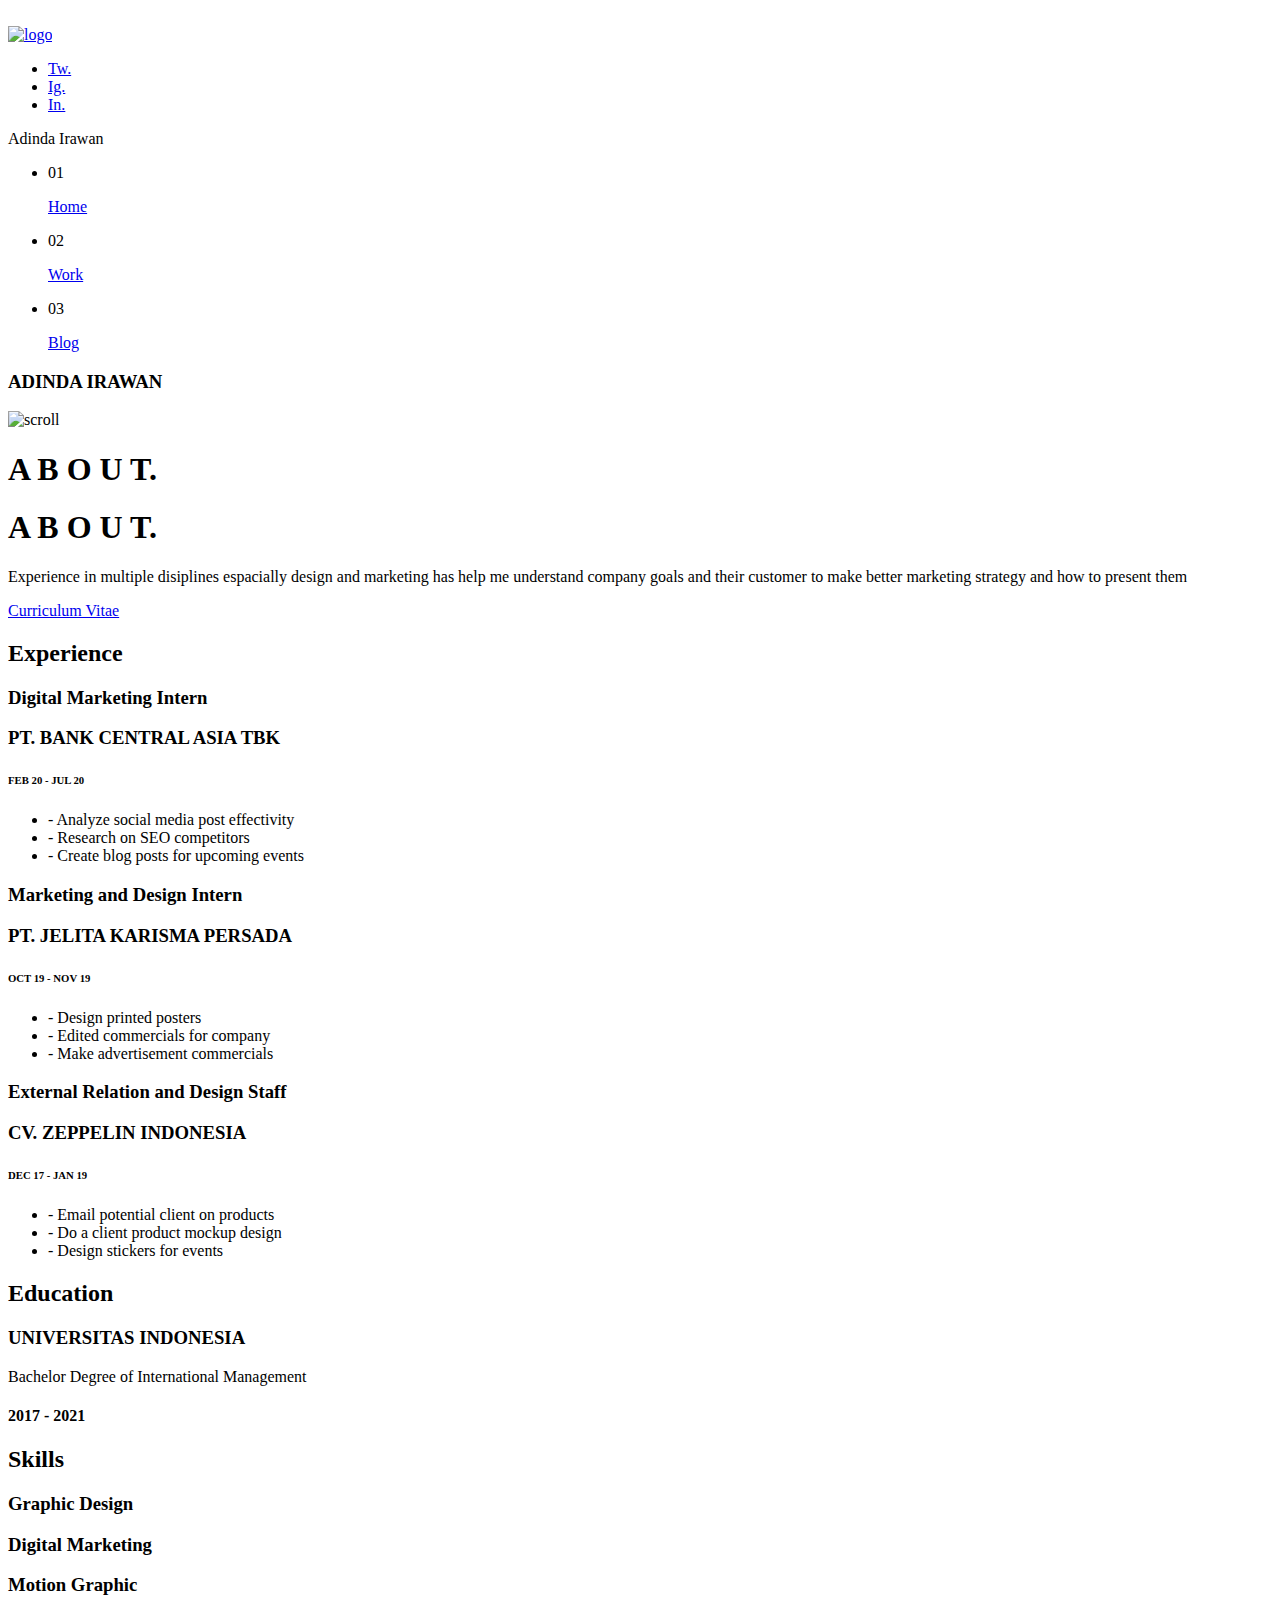
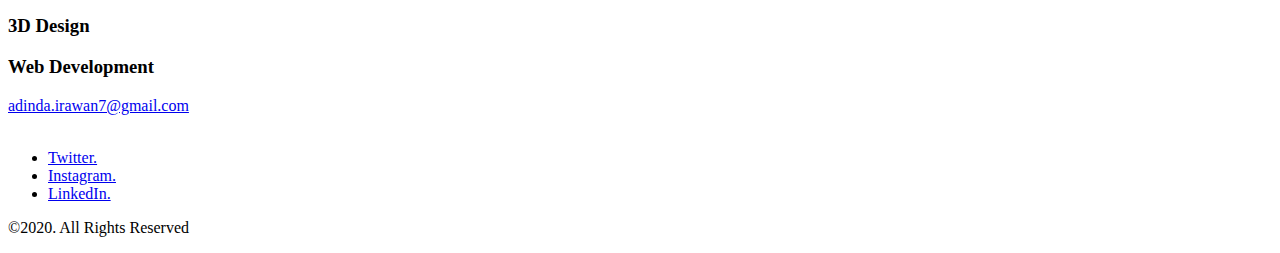
==== about.html @ d81cdb0f "Add files via upload" ====
<!DOCTYPE html>
<html lang="en">

<head>
    <meta charset="UTF-8">
    <meta name="viewport" content="width=device-width, initial-scale=1.0">
    <meta http-equiv="X-UA-Compatible" content="ie=edge">
    <title>Adinda Irawan - About</title>
    <link rel="icon" href="assets/img/logo-b.svg">
    <link rel="stylesheet" href="assets/css/plugin.css">
    <link rel="stylesheet" href="assets/css/main.css">
    <link rel="stylesheet" href="assets/css/responsive.css">
</head>

<body>

    <!-- Start Preload -->
    <div class="preloader">
    </div>
    <div class="block-1"></div>
    <div class="block-2"></div>
    <div class="logo-load">
        <img src="assets/img/logo-w.svg" alt="">
    </div>
    <div class="logo-load spinning"></div>
    <div class="over-all"></div>
    <!-- End Preload -->

    <!-- Start Header -->
    <header>

        <nav>
            <!-- Logo -->
            <div class="logo hover-target">
                <a class="load-spiral" href="index.html"><img src="assets/img/logo-w.svg" alt="logo"></a>
            </div>
            <!-- Menu bar -->
            <div class="toggle-btn magnetic hover-target">
                <div class="burger-menu">
                    <span class="one"></span>
                    <span class="two"></span>
                    <span class="tre"></span>
                </div>
            </div>
            <!-- Social -->
            <div class="scr socials">
                <div class="list-social">
                    <ul>
                        <li class="hover-target"><a href="https://twitter.com/adindairawn">Tw.</a></li>
                        <li class="hover-target"><a href="https://instagram.com/adindairawn">Ig.</a></li>
                        <li class="hover-target"><a href="https://www.linkedin.com/in/adindairawan/">In.</a></li>
                    </ul>
                </div>
            </div>

            <!-- Copyright -->
            <div class="scr copyright-top">
                <p>Adinda Irawan</p>
            </div>

            <div class="bg-nav"></div>

            <!-- menu -->
            <div class="manu-container">
                <div class="menu">
                    <div class="data">
                        <div class="container">
                            <div class="row">
                                <div class="col-md-6">
                                    <div class="links text-center text-lg-left">
                                        <ul>
                                            <li>
                                                <p>01</p><a class="menu-link hover-target load-spiral"
                                                    href="index.html">Home</a>
                                            </li>
                                            <li>
                                                <p>02</p><a class="menu-link hover-target load-spiral"
                                                    href="work.html">Work</a>
                                            </li>
                                            <li>
                                                <p>03</p><a class="menu-link hover-target load-spiral"
                                                    href="blog.html">Blog</a>
                                            </li>
                                        </ul>
                                    </div>

                                </div>

                                <div class="col-md-4 offset-md-2 centered text-right">
                                    <div class="address-menu">

                                        <h3>ADINDA IRAWAN</h3>
                                    </div>
                                </div>
                            </div>
                        </div>
                    </div>

                </div>
            </div>
        </nav>


    </header>
    <!-- End Header -->


    <!-- Start Content -->
    <div id="spiral">

        <!-- Header -->
        <div class="scrolls">
            <img draggable="false" src="assets/img/sroll.svg" alt="scroll">
        </div>
        <div class="main-head">
            <div id="headmove">
                <div data-depth="0.2">
                    <div class="bg-about"></div>
                </div>
                <div data-depth="0.3">
                    <div class="bg-about-2"></div>
                </div>
            </div>
            <div class="heading-text">
                <div class="heading-text-front">
                    <h1 class="title">A B O U T.</h1>
                </div>
                <div class="heading-text-back">
                    <h1 class="title">A B O U T.</h1>
                </div>
            </div>
        </div>

        <!-- About -->
        <section class="about-page">
            <div class="container">
                <div class="row centered">

                    <div class="col-lg-6">
                        <div class="about-text">
                            <h3> </h3>
                            <p>Experience in multiple disiplines espacially design and marketing has help me understand company goals and their customer to make better marketing strategy and how to present them</p>
                        </div>

                    </div>
                    <a class="hover-target load-spiral" href="assets/pdf/AdindaIrawan_CV.pdf">Curriculum Vitae</a>
                </div>
            </div>
        </section>


        <!-- Start Work -->
        <section class="service">
            <div class="container">
                <div class="row">
                    <div class="col-lg-12">
                        <div class="main-title text-center">

                            <h2>Experience<span></span></h2>
                        </div>
                    </div>
                </div>

                <div class="row mt-30">
                    <div class="col-lg-4 mt-30">
                        <div class="service-item">

                            <div class="service-text">
                                <h3>Digital Marketing Intern</h3>
                                <h3>PT. BANK CENTRAL ASIA TBK</h3>
                                <h6>FEB 20 - JUL 20</h6>
                                <ul class="service-list">
                                    <li>- Analyze social media post effectivity</li>
                                    <li>- Research on SEO competitors</li>
                                    <li>- Create blog posts for upcoming events</li>
                                </ul>
                            </div>
                        </div>
                    </div>

                    <div class="col-lg-4 mt-30">
                        <div class="service-item">

                            <div class="service-text">
                                <h3>Marketing and Design Intern</h3>
                                <h3>PT. JELITA KARISMA PERSADA</h3>
                                <h6>OCT 19 - NOV 19</h6>
                                <ul class="service-list">
                                    <li>- Design printed posters</li>
                                    <li>- Edited commercials for company</li>
                                    <li>- Make advertisement commercials</li>
                                </ul>
                            </div>
                        </div>
                    </div>

                    <div class="col-lg-4 mt-30">
                        <div class="service-item">

                            <div class="service-text">
                                <h3>External Relation and Design Staff</h3>
                                <h3>CV. ZEPPELIN INDONESIA</h3>
                                <h6>DEC 17 - JAN 19</h6>
                                <ul class="service-list">
                                    <li>- Email potential client on products</li>
                                    <li>- Do a client product mockup design</li>
                                    <li>- Design stickers for events</li>
                                </ul>
                            </div>
                        </div>
                    </div>
                    
                </div>

            </div>
        </section>

        
        <!-- Start Education -->
        <section class="service">
            <div class="container">
                <div class="row">
                    <div class="col-lg-12">
                        <div class="main-title text-center">

                            <h2><span>Education</span></h2>
                        </div>
                    </div>
                </div>

                
                <div class="row centered"> 
                    <div class="col-lg-4 mt-30">
                        <div class="service-item">
                            <div class="service-text">
                                <h3>UNIVERSITAS INDONESIA</h3>
                                <p>Bachelor Degree of International Management</p>
                                <h4>2017 - 2021</h4>
                            </div>
                        </div>
                    </div>
                </div>

                

            </div>
        </section>

        <!-- Start Skill -->
        <section class="partner">
            <div class="container">
                <div class="row">
                    <div class="col-lg-12">
                        <div class="main-title text-center">

                            <h2>Skills<span></span></h2>
                        </div>
                    </div>
                </div>

                <div class="row mt-50">
                    <div class="col-lg-3 col-6 px-0"> 
                        <span class="dot"></span>
                        <span class="dot"></span>
                        <span class="dot"></span>
                        <span class="dot"></span>
                        <span class="dot"></span>
                        <div class="service-text">
                        <h3>Graphic Design</h3>
                        </div>
                    </div>
                    <div class="col-lg-3 col-6 px-0">
                        <span class="dot"></span>
                        <span class="dot"></span>
                        <span class="dot"></span>
                        <span class="dot"></span>
                        <span class="dot"></span>
                        <div class="service-text">
                        <h3>Digital Marketing</h3>
                        </div>
                    </div>
                    <div class="col-lg-3 col-6 px-0">
                        <span class="dot"></span>
                        <span class="dot"></span>
                        <span class="dot"></span>
                        <span class="dot"></span>
                        <span class="dot-empty"></span>
                        <div class="service-text">
                        <h3>Motion Graphic</h3>
                        </div>
                    </div>
                    <div class="col-lg-3 col-6 px-0">
                        <span class="dot"></span>
                        <span class="dot"></span>
                        <span class="dot"></span>
                        <span class="dot-empty"></span>
                        <span class="dot-empty"></span>
                        <div class="service-text">
                        <h3>3D Design</h3>
                        </div>
                    </div>
                    <div class="col-lg-3 col-6 px-0">
                       <span class="dot"></span>
                        <span class="dot"></span>
                        <span class="dot"></span>
                        <span class="dot-empty"></span>
                        <span class="dot-empty"></span>
                        <div class="service-text">
                        <h3>Web Development</h3>
                        </div>
                    </div>
                </div>
            </div>
        </section>

        <!-- Footer -->
        <div class="footer">
            <div class="container">
                <div class="row">
                    <div class="col-md-4 text-center text-md-left mt-30">
                        <div class="mail hover-target">
                            <a href="mailto:adinda.irawan7@gmail.com">adinda.irawan7@gmail.com</a>
                        </div>
                    </div>
                    <div class="col-md-4 text-center mt-30">
                        <div class="logo-foot">
                            <img src="assets/img/logo-w.svg" alt="">
                        </div>
                    </div>
                    <div class="col-md-4 text-center text-md-right mt-30">
                        <div class="sosmed">
                            <ul>
                                <li class="hover-target"><a href="https://twitter.com/adindairawn">Twitter.</a></li>
                                <li class="hover-target"><a href="https://instagram.com/adindairawn">Instagram.</a></li>
                                <li class="hover-target"><a href="https://www.linkedin.com/in/adindairawan/">LinkedIn.</a></li>
                            </ul>
                        </div>
                        <div class="copyright">
                            <p>&copy;2020. All Rights Reserved</p>
                        </div>
                    </div>
                </div>
            </div>
        </div>

    </div>
    <!-- End Content -->

    <!-- Cursor -->
    <div class="cursor1" id="cursor1"></div>
    <div class="cursor" id="cursor"></div>

    <script src="assets/js/plugin.js"></script>
    <script src="assets/js/main.js"></script>
</body>

</html>
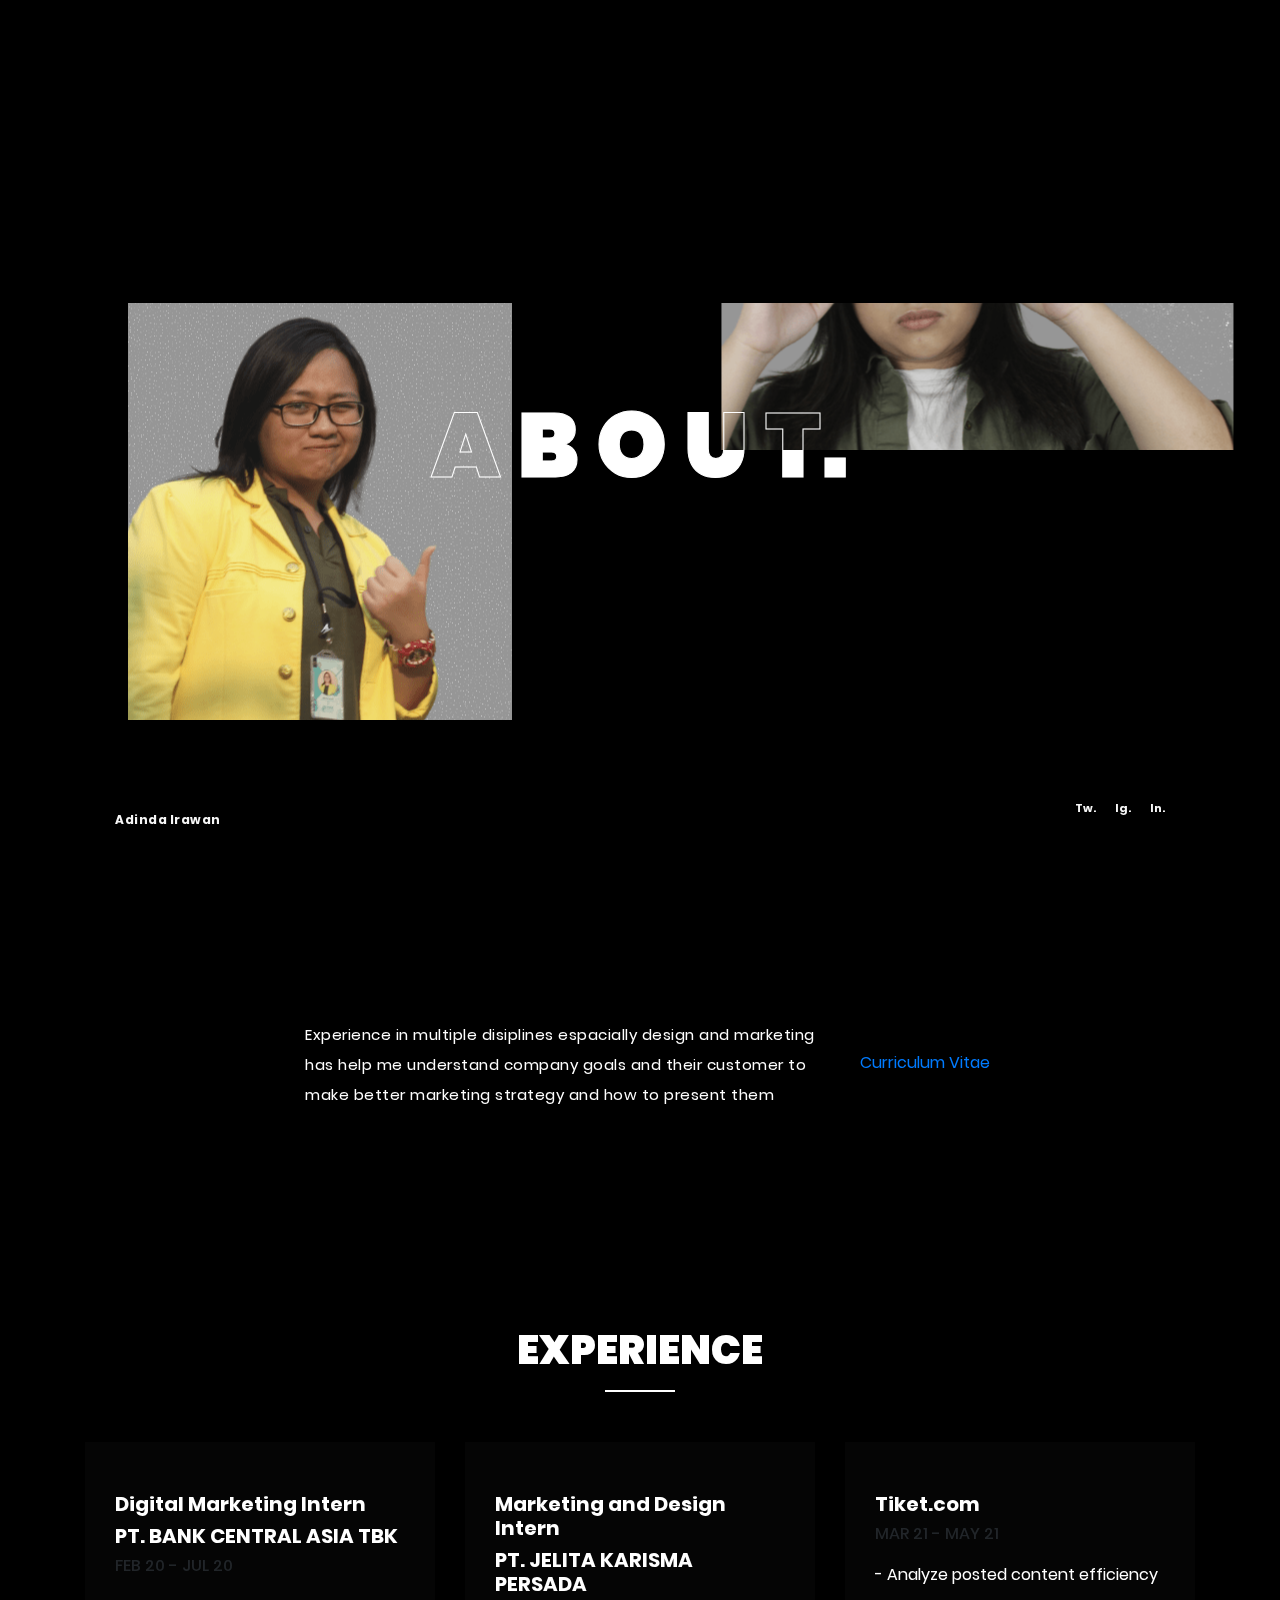
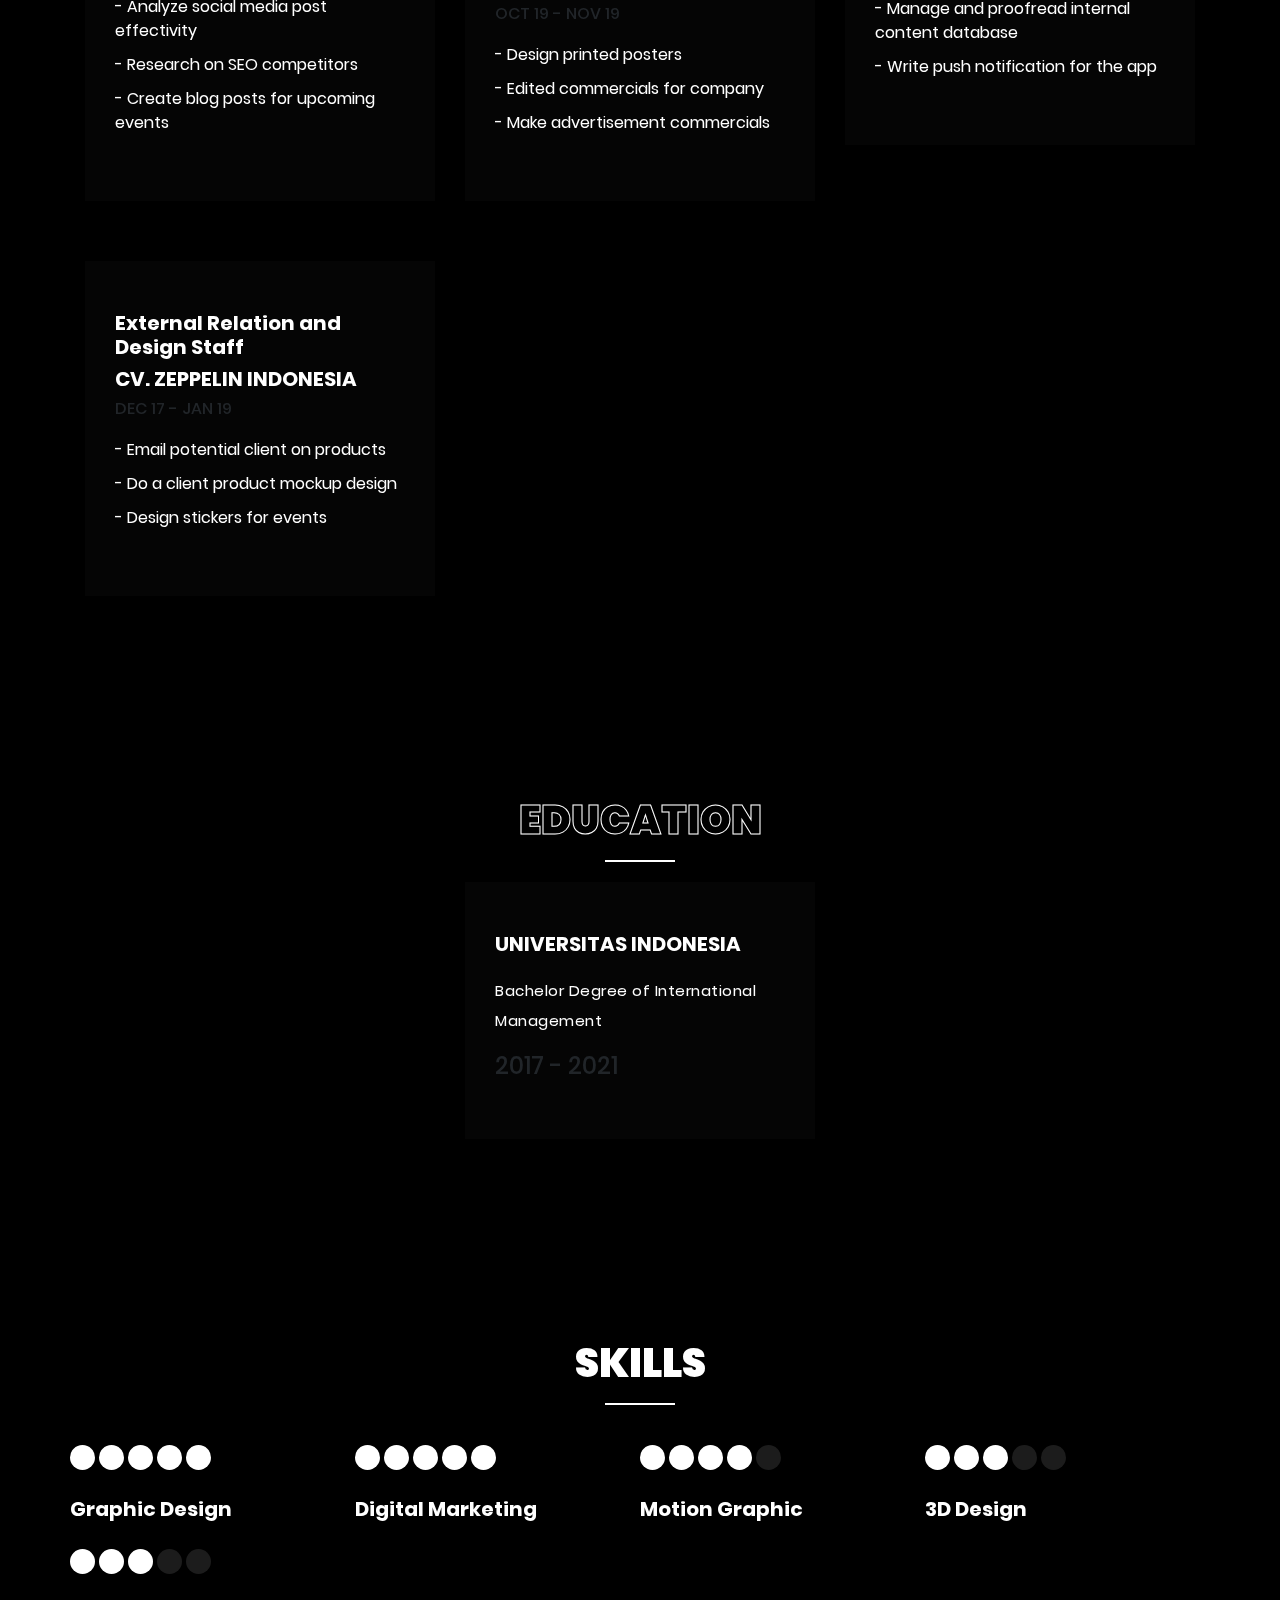
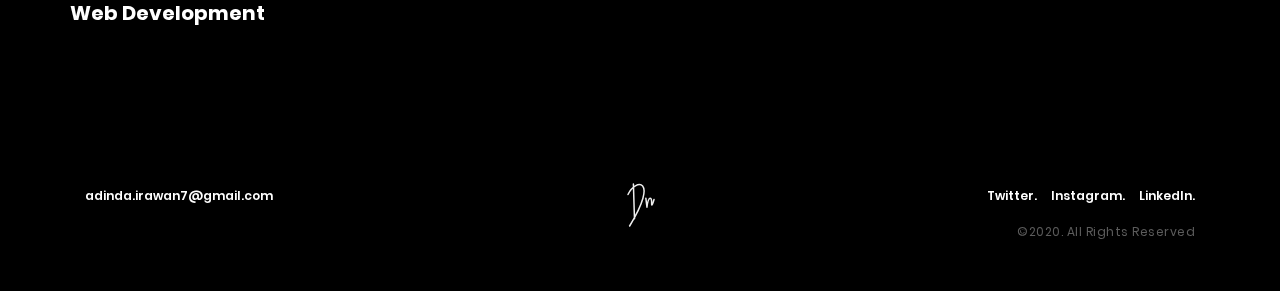
==== commit 866707aa: "Update about.html" ====
--- a/about.html
+++ b/about.html
@@ -198,6 +198,25 @@
                         <div class="service-item">
 
                             <div class="service-text">
+                                <h3Search Engine Optimizer Intern</h3>
+                                <h3>Tiket.com</h3>
+                                <h6>MAR 21 - MAY 21</h6>
+                                <ul class="service-list">
+                                    <li>- Analyze posted content efficiency</li>
+                                    <li>- Manage and proofread internal content database</li>
+                                    <li>- Write push notification for the app</li>
+                                </ul>
+                            </div>
+                        </div>
+                    </div>
+                    
+                </div>
+
+                <div class="row mt-30">
+                    <div class="col-lg-4 mt-30">
+                        <div class="service-item">
+
+                            <div class="service-text">
                                 <h3>External Relation and Design Staff</h3>
                                 <h3>CV. ZEPPELIN INDONESIA</h3>
                                 <h6>DEC 17 - JAN 19</h6>
@@ -209,9 +228,8 @@
                             </div>
                         </div>
                     </div>
-                    
-                </div>
-
+                </div>
+                
             </div>
         </section>
 
@@ -354,4 +372,4 @@
     <script src="assets/js/main.js"></script>
 </body>
 
-</html>+</html>
--- a/assets/css/main.css
+++ b/assets/css/main.css
@@ -0,0 +1,1930 @@
+@charset "UTF-8";
+/*-----------------------------------------------------------------
+Project             : Spiral – Creative Digital Portfolio Template
+Version             : 1.0
+Author              : EsensiFiksi
+=====================================================================
+
+[Table of contents]
+
+1. Setup
+2. Navbar
+3. Cursor
+4. Header
+5. Portfolio
+6. About
+7. Footer
+8. Service
+9. Partner
+10. Work
+11. Work Detail
+12. Error page
+
+==================================================================*/
+/* ==================================================
+
+01 - SETUP
+
+=====================================================*/
+/* Google Font */
+/* poppins-100 - latin */
+@font-face {
+  font-family: 'Poppins';
+  font-style: normal;
+  font-weight: 100;
+  src: url("../fonts/poppins/poppins-v5-latin-100.eot");
+  /* IE9 Compat Modes */
+  src: local("Poppins Thin"), local("Poppins-Thin"), url("../fonts/poppins/poppins-v5-latin-100.eot?#iefix") format("embedded-opentype"), url("../fonts/poppins/poppins-v5-latin-100.woff2") format("woff2"), url("../fonts/poppins/poppins-v5-latin-100.woff") format("woff"), url("../fonts/poppins/poppins-v5-latin-100.ttf") format("truetype"), url("../fonts/poppins/poppins-v5-latin-100.svg#Poppins") format("svg");
+  /* Legacy iOS */
+}
+
+/* poppins-100italic - latin */
+@font-face {
+  font-family: 'Poppins';
+  font-style: italic;
+  font-weight: 100;
+  src: url("../fonts/poppins/poppins-v5-latin-100italic.eot");
+  /* IE9 Compat Modes */
+  src: local("Poppins Thin Italic"), local("Poppins-ThinItalic"), url("../fonts/poppins/poppins-v5-latin-100italic.eot?#iefix") format("embedded-opentype"), url("../fonts/poppins/poppins-v5-latin-100italic.woff2") format("woff2"), url("../fonts/poppins/poppins-v5-latin-100italic.woff") format("woff"), url("../fonts/poppins/poppins-v5-latin-100italic.ttf") format("truetype"), url("../fonts/poppins/poppins-v5-latin-100italic.svg#Poppins") format("svg");
+  /* Legacy iOS */
+}
+
+/* poppins-200 - latin */
+@font-face {
+  font-family: 'Poppins';
+  font-style: normal;
+  font-weight: 200;
+  src: url("../fonts/poppins/poppins-v5-latin-200.eot");
+  /* IE9 Compat Modes */
+  src: local("Poppins ExtraLight"), local("Poppins-ExtraLight"), url("../fonts/poppins/poppins-v5-latin-200.eot?#iefix") format("embedded-opentype"), url("../fonts/poppins/poppins-v5-latin-200.woff2") format("woff2"), url("../fonts/poppins/poppins-v5-latin-200.woff") format("woff"), url("../fonts/poppins/poppins-v5-latin-200.ttf") format("truetype"), url("../fonts/poppins/poppins-v5-latin-200.svg#Poppins") format("svg");
+  /* Legacy iOS */
+}
+
+/* poppins-300italic - latin */
+@font-face {
+  font-family: 'Poppins';
+  font-style: italic;
+  font-weight: 300;
+  src: url("../fonts/poppins/poppins-v5-latin-300italic.eot");
+  /* IE9 Compat Modes */
+  src: local("Poppins Light Italic"), local("Poppins-LightItalic"), url("../fonts/poppins/poppins-v5-latin-300italic.eot?#iefix") format("embedded-opentype"), url("../fonts/poppins/poppins-v5-latin-300italic.woff2") format("woff2"), url("../fonts/poppins/poppins-v5-latin-300italic.woff") format("woff"), url("../fonts/poppins/poppins-v5-latin-300italic.ttf") format("truetype"), url("../fonts/poppins/poppins-v5-latin-300italic.svg#Poppins") format("svg");
+  /* Legacy iOS */
+}
+
+/* poppins-300 - latin */
+@font-face {
+  font-family: 'Poppins';
+  font-style: normal;
+  font-weight: 300;
+  src: url("../fonts/poppins/poppins-v5-latin-300.eot");
+  /* IE9 Compat Modes */
+  src: local("Poppins Light"), local("Poppins-Light"), url("../fonts/poppins/poppins-v5-latin-300.eot?#iefix") format("embedded-opentype"), url("../fonts/poppins/poppins-v5-latin-300.woff2") format("woff2"), url("../fonts/poppins/poppins-v5-latin-300.woff") format("woff"), url("../fonts/poppins/poppins-v5-latin-300.ttf") format("truetype"), url("../fonts/poppins/poppins-v5-latin-300.svg#Poppins") format("svg");
+  /* Legacy iOS */
+}
+
+/* poppins-regular - latin */
+@font-face {
+  font-family: 'Poppins';
+  font-style: normal;
+  font-weight: 400;
+  src: url("../fonts/poppins/poppins-v5-latin-regular.eot");
+  /* IE9 Compat Modes */
+  src: local("Poppins Regular"), local("Poppins-Regular"), url("../fonts/poppins/poppins-v5-latin-regular.eot?#iefix") format("embedded-opentype"), url("../fonts/poppins/poppins-v5-latin-regular.woff2") format("woff2"), url("../fonts/poppins/poppins-v5-latin-regular.woff") format("woff"), url("../fonts/poppins/poppins-v5-latin-regular.ttf") format("truetype"), url("../fonts/poppins/poppins-v5-latin-regular.svg#Poppins") format("svg");
+  /* Legacy iOS */
+}
+
+/* poppins-italic - latin */
+@font-face {
+  font-family: 'Poppins';
+  font-style: italic;
+  font-weight: 400;
+  src: url("../fonts/poppins/poppins-v5-latin-italic.eot");
+  /* IE9 Compat Modes */
+  src: local("Poppins Italic"), local("Poppins-Italic"), url("../fonts/poppins/poppins-v5-latin-italic.eot?#iefix") format("embedded-opentype"), url("../fonts/poppins/poppins-v5-latin-italic.woff2") format("woff2"), url("../fonts/poppins/poppins-v5-latin-italic.woff") format("woff"), url("../fonts/poppins/poppins-v5-latin-italic.ttf") format("truetype"), url("../fonts/poppins/poppins-v5-latin-italic.svg#Poppins") format("svg");
+  /* Legacy iOS */
+}
+
+/* poppins-200italic - latin */
+@font-face {
+  font-family: 'Poppins';
+  font-style: italic;
+  font-weight: 200;
+  src: url("../fonts/poppins/poppins-v5-latin-200italic.eot");
+  /* IE9 Compat Modes */
+  src: local("Poppins ExtraLight Italic"), local("Poppins-ExtraLightItalic"), url("../fonts/poppins/poppins-v5-latin-200italic.eot?#iefix") format("embedded-opentype"), url("../fonts/poppins/poppins-v5-latin-200italic.woff2") format("woff2"), url("../fonts/poppins/poppins-v5-latin-200italic.woff") format("woff"), url("../fonts/poppins/poppins-v5-latin-200italic.ttf") format("truetype"), url("../fonts/poppins/poppins-v5-latin-200italic.svg#Poppins") format("svg");
+  /* Legacy iOS */
+}
+
+/* poppins-500 - latin */
+@font-face {
+  font-family: 'Poppins';
+  font-style: normal;
+  font-weight: 500;
+  src: url("../fonts/poppins/poppins-v5-latin-500.eot");
+  /* IE9 Compat Modes */
+  src: local("Poppins Medium"), local("Poppins-Medium"), url("../fonts/poppins/poppins-v5-latin-500.eot?#iefix") format("embedded-opentype"), url("../fonts/poppins/poppins-v5-latin-500.woff2") format("woff2"), url("../fonts/poppins/poppins-v5-latin-500.woff") format("woff"), url("../fonts/poppins/poppins-v5-latin-500.ttf") format("truetype"), url("../fonts/poppins/poppins-v5-latin-500.svg#Poppins") format("svg");
+  /* Legacy iOS */
+}
+
+/* poppins-500italic - latin */
+@font-face {
+  font-family: 'Poppins';
+  font-style: italic;
+  font-weight: 500;
+  src: url("../fonts/poppins/poppins-v5-latin-500italic.eot");
+  /* IE9 Compat Modes */
+  src: local("Poppins Medium Italic"), local("Poppins-MediumItalic"), url("../fonts/poppins/poppins-v5-latin-500italic.eot?#iefix") format("embedded-opentype"), url("../fonts/poppins/poppins-v5-latin-500italic.woff2") format("woff2"), url("../fonts/poppins/poppins-v5-latin-500italic.woff") format("woff"), url("../fonts/poppins/poppins-v5-latin-500italic.ttf") format("truetype"), url("../fonts/poppins/poppins-v5-latin-500italic.svg#Poppins") format("svg");
+  /* Legacy iOS */
+}
+
+/* poppins-600italic - latin */
+@font-face {
+  font-family: 'Poppins';
+  font-style: italic;
+  font-weight: 600;
+  src: url("../fonts/poppins/poppins-v5-latin-600italic.eot");
+  /* IE9 Compat Modes */
+  src: local("Poppins SemiBold Italic"), local("Poppins-SemiBoldItalic"), url("../fonts/poppins/poppins-v5-latin-600italic.eot?#iefix") format("embedded-opentype"), url("../fonts/poppins/poppins-v5-latin-600italic.woff2") format("woff2"), url("../fonts/poppins/poppins-v5-latin-600italic.woff") format("woff"), url("../fonts/poppins/poppins-v5-latin-600italic.ttf") format("truetype"), url("../fonts/poppins/poppins-v5-latin-600italic.svg#Poppins") format("svg");
+  /* Legacy iOS */
+}
+
+/* poppins-600 - latin */
+@font-face {
+  font-family: 'Poppins';
+  font-style: normal;
+  font-weight: 600;
+  src: url("../fonts/poppins/poppins-v5-latin-600.eot");
+  /* IE9 Compat Modes */
+  src: local("Poppins SemiBold"), local("Poppins-SemiBold"), url("../fonts/poppins/poppins-v5-latin-600.eot?#iefix") format("embedded-opentype"), url("../fonts/poppins/poppins-v5-latin-600.woff2") format("woff2"), url("../fonts/poppins/poppins-v5-latin-600.woff") format("woff"), url("../fonts/poppins/poppins-v5-latin-600.ttf") format("truetype"), url("../fonts/poppins/poppins-v5-latin-600.svg#Poppins") format("svg");
+  /* Legacy iOS */
+}
+
+/* poppins-700 - latin */
+@font-face {
+  font-family: 'Poppins';
+  font-style: normal;
+  font-weight: 700;
+  src: url("../fonts/poppins/poppins-v5-latin-700.eot");
+  /* IE9 Compat Modes */
+  src: local("Poppins Bold"), local("Poppins-Bold"), url("../fonts/poppins/poppins-v5-latin-700.eot?#iefix") format("embedded-opentype"), url("../fonts/poppins/poppins-v5-latin-700.woff2") format("woff2"), url("../fonts/poppins/poppins-v5-latin-700.woff") format("woff"), url("../fonts/poppins/poppins-v5-latin-700.ttf") format("truetype"), url("../fonts/poppins/poppins-v5-latin-700.svg#Poppins") format("svg");
+  /* Legacy iOS */
+}
+
+/* poppins-700italic - latin */
+@font-face {
+  font-family: 'Poppins';
+  font-style: italic;
+  font-weight: 700;
+  src: url("../fonts/poppins/poppins-v5-latin-700italic.eot");
+  /* IE9 Compat Modes */
+  src: local("Poppins Bold Italic"), local("Poppins-BoldItalic"), url("../fonts/poppins/poppins-v5-latin-700italic.eot?#iefix") format("embedded-opentype"), url("../fonts/poppins/poppins-v5-latin-700italic.woff2") format("woff2"), url("../fonts/poppins/poppins-v5-latin-700italic.woff") format("woff"), url("../fonts/poppins/poppins-v5-latin-700italic.ttf") format("truetype"), url("../fonts/poppins/poppins-v5-latin-700italic.svg#Poppins") format("svg");
+  /* Legacy iOS */
+}
+
+/* poppins-800 - latin */
+@font-face {
+  font-family: 'Poppins';
+  font-style: normal;
+  font-weight: 800;
+  src: url("../fonts/poppins/poppins-v5-latin-800.eot");
+  /* IE9 Compat Modes */
+  src: local("Poppins ExtraBold"), local("Poppins-ExtraBold"), url("../fonts/poppins/poppins-v5-latin-800.eot?#iefix") format("embedded-opentype"), url("../fonts/poppins/poppins-v5-latin-800.woff2") format("woff2"), url("../fonts/poppins/poppins-v5-latin-800.woff") format("woff"), url("../fonts/poppins/poppins-v5-latin-800.ttf") format("truetype"), url("../fonts/poppins/poppins-v5-latin-800.svg#Poppins") format("svg");
+  /* Legacy iOS */
+}
+
+/* poppins-800italic - latin */
+@font-face {
+  font-family: 'Poppins';
+  font-style: italic;
+  font-weight: 800;
+  src: url("../fonts/poppins/poppins-v5-latin-800italic.eot");
+  /* IE9 Compat Modes */
+  src: local("Poppins ExtraBold Italic"), local("Poppins-ExtraBoldItalic"), url("../fonts/poppins/poppins-v5-latin-800italic.eot?#iefix") format("embedded-opentype"), url("../fonts/poppins/poppins-v5-latin-800italic.woff2") format("woff2"), url("../fonts/poppins/poppins-v5-latin-800italic.woff") format("woff"), url("../fonts/poppins/poppins-v5-latin-800italic.ttf") format("truetype"), url("../fonts/poppins/poppins-v5-latin-800italic.svg#Poppins") format("svg");
+  /* Legacy iOS */
+}
+
+/* poppins-900 - latin */
+@font-face {
+  font-family: 'Poppins';
+  font-style: normal;
+  font-weight: 900;
+  src: url("../fonts/poppins/poppins-v5-latin-900.eot");
+  /* IE9 Compat Modes */
+  src: local("Poppins Black"), local("Poppins-Black"), url("../fonts/poppins/poppins-v5-latin-900.eot?#iefix") format("embedded-opentype"), url("../fonts/poppins/poppins-v5-latin-900.woff2") format("woff2"), url("../fonts/poppins/poppins-v5-latin-900.woff") format("woff"), url("../fonts/poppins/poppins-v5-latin-900.ttf") format("truetype"), url("../fonts/poppins/poppins-v5-latin-900.svg#Poppins") format("svg");
+  /* Legacy iOS */
+}
+
+/* poppins-900italic - latin */
+@font-face {
+  font-family: 'Poppins';
+  font-style: italic;
+  font-weight: 900;
+  src: url("../fonts/poppins/poppins-v5-latin-900italic.eot");
+  /* IE9 Compat Modes */
+  src: local("Poppins Black Italic"), local("Poppins-BlackItalic"), url("../fonts/poppins/poppins-v5-latin-900italic.eot?#iefix") format("embedded-opentype"), url("../fonts/poppins/poppins-v5-latin-900italic.woff2") format("woff2"), url("../fonts/poppins/poppins-v5-latin-900italic.woff") format("woff"), url("../fonts/poppins/poppins-v5-latin-900italic.ttf") format("truetype"), url("../fonts/poppins/poppins-v5-latin-900italic.svg#Poppins") format("svg");
+  /* Legacy iOS */
+}
+
+h1,
+h2,
+h3,
+h4,
+h5 {
+  font-family: 'Poppins', sans-serif;
+}
+
+p {
+  font-family: 'Poppins', sans-serif;
+  font-size: 15px;
+  color: #fff;
+  line-height: 30px;
+  letter-spacing: .5px;
+}
+
+section {
+  padding-top: 100px;
+  padding-bottom: 100px;
+}
+
+a:hover {
+  text-decoration: none;
+}
+
+.over-all {
+  width: 100%;
+  height: 100vh;
+  position: fixed;
+  top: 0;
+  left: 0;
+  z-index: 90;
+  background: #000;
+  mix-blend-mode: color;
+  pointer-events: none;
+  opacity: 0;
+}
+
+.preloader {
+  width: 100%;
+  height: 100vh;
+  position: fixed;
+  top: 0;
+  left: 0;
+  z-index: 9999;
+  opacity: 1;
+}
+
+.spinning {
+  width: 100px;
+  height: 100px;
+  background: url("../img/wait.svg") no-repeat center center;
+  border: 0;
+  -webkit-animation-name: spin;
+          animation-name: spin;
+  -webkit-animation-duration: 10s;
+          animation-duration: 10s;
+  -webkit-animation-iteration-count: infinite;
+          animation-iteration-count: infinite;
+  margin-left: -50px;
+  margin-top: -50px;
+  mix-blend-mode: normal;
+}
+
+.block-1 {
+  width: 100%;
+  height: 100vh;
+  bottom: 0;
+  left: 0;
+  background: #000;
+  position: fixed;
+  z-index: 998;
+}
+
+.block-2 {
+  width: 100%;
+  height: 100vh;
+  top: 0;
+  left: 0;
+  background: #000;
+  position: fixed;
+  z-index: 999;
+}
+
+.logo-load {
+  position: fixed;
+  transform: translate(-50%, -50%);
+  -webkit-transform: translate(-50%, -50%);
+  -moz-transform: translate(-50%, -50%);
+  -ms-transform: translate(-50%, -50%);
+  -o-transform: translate(-50%, -50%);
+  left: 50%;
+  top: 50%;
+  mix-blend-mode: difference;
+  z-index: 9999;
+}
+
+* {
+  padding: 0;
+  margin: 0;
+  -webkit-box-sizing: border-box;
+          box-sizing: border-box;
+  font-family: 'Poppins', sans-serif;
+}
+
+.centered {
+  display: -webkit-box;
+  display: -ms-flexbox;
+  display: flex;
+  -webkit-box-align: center;
+      -ms-flex-align: center;
+          align-items: center;
+  -webkit-box-pack: center;
+      -ms-flex-pack: center;
+          justify-content: center;
+}
+
+.between {
+  padding-top: 100px;
+  padding-bottom: 100px;
+}
+
+/* margin-top */
+.mt-half {
+  margin-top: 90vh !important;
+}
+
+.mt-0 {
+  margin-top: 0px !important;
+}
+
+.mt-10 {
+  margin-top: 10px !important;
+}
+
+.mt-20 {
+  margin-top: 20px !important;
+}
+
+.mt-30 {
+  margin-top: 30px !important;
+}
+
+.mt-40 {
+  margin-top: 40px !important;
+}
+
+.mt-50 {
+  margin-top: 50px !important;
+}
+
+.mt-60 {
+  margin-top: 60px !important;
+}
+
+.mt-70 {
+  margin-top: 70px !important;
+}
+
+.mt-70 {
+  margin-top: 70px !important;
+}
+
+.mt-80 {
+  margin-top: 80px !important;
+}
+
+.mt-90 {
+  margin-top: 90px !important;
+}
+
+.mt-100 {
+  margin-top: 100px !important;
+}
+
+.mt-200 {
+  padding-top: 200px !important;
+}
+
+/* margin bottom */
+.mb-0 {
+  margin-bottom: 0px !important;
+}
+
+.mb-10 {
+  margin-bottom: 10px !important;
+}
+
+.mb-20 {
+  margin-bottom: 20px !important;
+}
+
+.mb-30 {
+  margin-bottom: 30px !important;
+}
+
+.mb-40 {
+  margin-bottom: 40px !important;
+}
+
+.mb-50 {
+  margin-bottom: 50px !important;
+}
+
+.mb-60 {
+  margin-bottom: 60px !important;
+}
+
+.mb-70 {
+  margin-bottom: 70px !important;
+}
+
+.mb-70 {
+  margin-bottom: 70px !important;
+}
+
+.mb-80 {
+  margin-bottom: 80px !important;
+}
+
+.mb-90 {
+  margin-bottom: 90px !important;
+}
+
+.mb-100 {
+  margin-bottom: 100px !important;
+}
+
+.bg-darks {
+  background: #000;
+}
+
+::-moz-selection {
+  color: #000;
+}
+
+::selection {
+  color: #000;
+}
+
+::-moz-selection {
+  color: #000;
+}
+
+::selection {
+  background-color: #fff;
+}
+
+::-moz-selection {
+  background-color: #fff;
+}
+
+mark {
+  color: #212121;
+}
+
+body {
+  background: #000;
+}
+
+/* ==================================================
+
+2 - NAVBAR
+
+=====================================================*/
+.copyright-top {
+  position: fixed;
+  top: 88vh;
+  left: 9%;
+  z-index: 10;
+}
+
+.copyright-top p {
+  font-size: 12px;
+  margin: 10px 0 0 0;
+  color: #fff;
+  font-weight: 700;
+}
+
+.socials {
+  position: fixed;
+  top: 88vh;
+  right: 9%;
+  z-index: 10;
+}
+
+.socials ul {
+  list-style: none;
+}
+
+.socials ul li {
+  display: inline;
+  margin-left: 15px;
+}
+
+.socials ul li a {
+  font-size: 11px;
+  color: #fff;
+  font-weight: 700;
+}
+
+.socials ul li a:hover {
+  text-decoration: none;
+}
+
+.toggle-btn {
+  display: -webkit-box;
+  display: -ms-flexbox;
+  display: flex;
+  -webkit-box-pack: center;
+      -ms-flex-pack: center;
+          justify-content: center;
+  -webkit-box-align: center;
+      -ms-flex-align: center;
+          align-items: center;
+  position: fixed;
+  margin-top: 10vh;
+  width: 50px;
+  height: 50px;
+  right: 8%;
+  mix-blend-mode: difference;
+  z-index: 99 !important;
+}
+
+nav .container {
+  position: relative;
+}
+
+.logo {
+  position: fixed;
+  margin-top: 10vh;
+  width: 50px;
+  height: 50px;
+  left: 8%;
+  mix-blend-mode: difference;
+  z-index: 99 !important;
+}
+
+.toggle-btn::before {
+  content: 'MENU';
+  position: absolute;
+  width: 80px;
+  font-size: 10px;
+  letter-spacing: 2px;
+  color: #fff;
+  right: 0px;
+  font-weight: 500;
+}
+
+.one {
+  display: block;
+  position: relative;
+  width: 25px;
+  height: 1px;
+  background: #fff;
+}
+
+.two {
+  display: block;
+  position: relative;
+  width: 25px;
+  height: 1px;
+  background: #fff;
+  margin-top: 4px;
+}
+
+.tre {
+  display: block;
+  position: relative;
+  width: 25px;
+  height: 1px;
+  background: #fff;
+  margin-top: 4px;
+}
+
+.bg-nav {
+  position: fixed;
+  top: 0;
+  z-index: 97;
+  height: 100vh;
+  width: 100%;
+  background: #000;
+  opacity: 0;
+  pointer-events: none;
+}
+
+.menu {
+  opacity: 0;
+  position: fixed;
+  top: 0;
+  z-index: 98;
+  height: 100vh;
+  width: 100%;
+  background-color: transparent;
+  display: -webkit-box;
+  display: -ms-flexbox;
+  display: flex;
+  -webkit-box-align: center;
+      -ms-flex-align: center;
+          align-items: center;
+  -webkit-box-pack: center;
+      -ms-flex-pack: center;
+          justify-content: center;
+}
+
+.menu-text p {
+  font-weight: 300;
+  line-height: 30px;
+  color: #fff;
+}
+
+.data {
+  text-align: left;
+}
+
+.data ul {
+  padding: 0;
+}
+
+ul {
+  list-style: none;
+  padding: 0;
+}
+
+.menu li {
+  color: #fff;
+}
+
+.menu li p {
+  position: absolute;
+  opacity: .5;
+  top: 25px;
+  left: -10px;
+}
+
+a.menu-link {
+  font-family: 'Poppins', sans-serif;
+  display: inline-block;
+  text-decoration: none;
+  color: transparent;
+  opacity: .7;
+  -webkit-text-stroke: 1px #fff;
+  font-size: 50px;
+  font-weight: 900;
+  margin: 0 20px;
+  overflow: hidden;
+  -webkit-transition: all 0.4s ease;
+  transition: all 0.4s ease;
+}
+
+a.menu-link:hover {
+  opacity: 1;
+}
+
+a.menu-link.active {
+  opacity: 1;
+}
+
+.toggle-btn:hover {
+  cursor: pointer;
+}
+
+.address-menu h3 {
+  font-size: 30px;
+  color: #fff;
+  font-weight: 600;
+}
+
+.address-menu h4 {
+  color: #fff;
+  font-size: 12px;
+  opacity: .5;
+}
+
+a {
+  cursor: none;
+}
+
+/* ==================================================
+
+3 - CURSOR
+
+=====================================================*/
+.cursor,
+.cursor1 {
+  pointer-events: none;
+  position: fixed;
+  top: 0;
+  left: 0;
+  border-radius: 50%;
+  opacity: 0;
+  -webkit-transform: translate(-50%, -50%);
+          transform: translate(-50%, -50%);
+  -webkit-transition: opacity .3s ease-in-out, -webkit-transform 0.3s ease-in-out;
+  transition: opacity .3s ease-in-out, -webkit-transform 0.3s ease-in-out;
+  transition: opacity .3s ease-in-out, transform 0.3s ease-in-out;
+  transition: opacity .3s ease-in-out, transform 0.3s ease-in-out, -webkit-transform 0.3s ease-in-out;
+  z-index: 9999999;
+}
+
+.cursor {
+  width: 7px;
+  height: 7px;
+  background-color: #fff;
+  mix-blend-mode: difference;
+}
+
+.cursor1 {
+  width: 30px;
+  height: 30px;
+  border: 1px solid #fff;
+  mix-blend-mode: difference;
+}
+
+.cursor1.expand {
+  background-color: #fff;
+  border: 0;
+  mix-blend-mode: difference;
+  transform: translate(-50%, -50%) scale(1.6);
+  -webkit-transform: translate(-50%, -50%) scale(1.6);
+  -moz-transform: translate(-50%, -50%) scale(1.6);
+  -ms-transform: translate(-50%, -50%) scale(1.6);
+  -o-transform: translate(-50%, -50%) scale(1.6);
+}
+
+.cursor1.drag::before,
+.cursor1.drag::after {
+  color: #000;
+  font-family: 'fonticons';
+  font-size: .6rem;
+  margin-top: -.6rem;
+  position: absolute;
+  top: 50%;
+}
+
+.cursor1.drag::before {
+  content: '\e801';
+  left: -10px;
+}
+
+.cursor1.drag::after {
+  content: '\e803';
+  right: -10px;
+}
+
+.cursorDrag {
+  cursor: none !important;
+}
+
+.cursor1.explore {
+  width: 100px;
+  height: 100px;
+  background: url("../img/click.svg") no-repeat center center;
+  border: 0;
+  -webkit-animation-name: spin;
+          animation-name: spin;
+  -webkit-animation-duration: 10s;
+          animation-duration: 10s;
+  -webkit-animation-iteration-count: infinite;
+          animation-iteration-count: infinite;
+  margin-left: -50px;
+  margin-top: -50px;
+  mix-blend-mode: normal;
+}
+
+.cursor1.zoom {
+  width: 100px;
+  height: 100px;
+  background: url("../img/zoom.svg") no-repeat center center;
+  border: 0;
+  -webkit-animation-name: spin;
+          animation-name: spin;
+  -webkit-animation-duration: 10s;
+          animation-duration: 10s;
+  -webkit-animation-iteration-count: infinite;
+          animation-iteration-count: infinite;
+  margin-left: -50px;
+  margin-top: -50px;
+  mix-blend-mode: normal;
+}
+
+.cursor1.next {
+  width: 100px;
+  height: 100px;
+  background: url("../img/next.svg") no-repeat center center;
+  border: 0;
+  -webkit-animation-name: spin;
+          animation-name: spin;
+  -webkit-animation-duration: 10s;
+          animation-duration: 10s;
+  -webkit-animation-iteration-count: infinite;
+          animation-iteration-count: infinite;
+  margin-left: -50px;
+  margin-top: -50px;
+  mix-blend-mode: normal;
+}
+
+.cursor1.prev {
+  width: 100px;
+  height: 100px;
+  background: url("../img/prev.svg") no-repeat center center;
+  border: 0;
+  -webkit-animation-name: spin;
+          animation-name: spin;
+  -webkit-animation-duration: 10s;
+          animation-duration: 10s;
+  -webkit-animation-iteration-count: infinite;
+          animation-iteration-count: infinite;
+  margin-left: -50px;
+  margin-top: -50px;
+  mix-blend-mode: normal;
+}
+
+/* ==================================================
+
+4 - HEADER
+
+=====================================================*/
+.scrolls {
+  z-index: 10;
+  position: absolute;
+  top: calc(90vh - 50px);
+  left: calc(50% - 50px);
+  -webkit-animation-name: spin;
+          animation-name: spin;
+  -webkit-animation-duration: 20s;
+          animation-duration: 20s;
+  -webkit-animation-iteration-count: infinite;
+          animation-iteration-count: infinite;
+  -webkit-animation-timing-function: linear;
+          animation-timing-function: linear;
+}
+
+.bg-right {
+  background: #000;
+  z-index: 3;
+  position: fixed;
+  transform: translate(-50%, -50%) skew(20deg);
+  -webkit-transform: translate(-50%, -50%) skew(20deg);
+  -moz-transform: translate(-50%, -50%) skew(20deg);
+  -ms-transform: translate(-50%, -50%) skew(20deg);
+  -o-transform: translate(-50%, -50%) skew(20deg);
+  text-align: center;
+  left: 50%;
+  height: 80vh;
+  width: 20vw;
+  top: 50vh;
+}
+
+.bg-3 {
+  background: url("../img/home.png") center no-repeat;
+  background-size: cover;
+  z-index: 3;
+  position: fixed;
+  transform: translate(-50%, -50%);
+  -webkit-transform: translate(-50%, -50%);
+  -moz-transform: translate(-50%, -50%);
+  -ms-transform: translate(-50%, -50%);
+  -o-transform: translate(-50%, -50%);
+  text-align: center;
+  left: 50%;
+  height: 60vh;
+  width: 40vw;
+  top: 50vh;
+}
+
+.heading-text-front {
+  position: absolute;
+  transform: translate(-50%, -50%);
+  -webkit-transform: translate(-50%, -50%);
+  -moz-transform: translate(-50%, -50%);
+  -ms-transform: translate(-50%, -50%);
+  -o-transform: translate(-50%, -50%);
+  text-align: center;
+  left: 50%;
+  width: 90%;
+  top: 50%;
+  z-index: 4;
+}
+
+.heading-text-front h1 {
+  font-family: 'Poppins', sans-serif;
+  text-transform: uppercase;
+  color: transparent;
+  font-weight: 900;
+  font-size: 60px;
+  -webkit-text-stroke: 1px #fff;
+  letter-spacing: 1px;
+}
+
+.heading-text-back {
+  position: absolute;
+  transform: translate(-50%, -50%);
+  -webkit-transform: translate(-50%, -50%);
+  -moz-transform: translate(-50%, -50%);
+  -ms-transform: translate(-50%, -50%);
+  -o-transform: translate(-50%, -50%);
+  text-align: center;
+  left: 50%;
+  width: 90%;
+  top: 50%;
+  z-index: -1;
+}
+
+.heading-text-back h1 {
+  font-family: 'Poppins', sans-serif;
+  text-transform: uppercase;
+  color: #fff;
+  font-weight: 900;
+  font-size: 60px;
+  -webkit-text-stroke: 0px #fff;
+  letter-spacing: 1px;
+}
+
+.main-head {
+  position: relative;
+  height: 100vh;
+  overflow: hidden;
+  z-index: -1;
+}
+
+.main-head .container {
+  position: relative;
+}
+
+h1.title {
+  font-size: 90px;
+}
+
+@-webkit-keyframes spin {
+  from {
+    -webkit-transform: rotate(0deg);
+            transform: rotate(0deg);
+  }
+  to {
+    -webkit-transform: rotate(360deg);
+            transform: rotate(360deg);
+  }
+}
+
+@keyframes spin {
+  from {
+    -webkit-transform: rotate(0deg);
+            transform: rotate(0deg);
+  }
+  to {
+    -webkit-transform: rotate(360deg);
+            transform: rotate(360deg);
+  }
+}
+
+/* ==================================================
+
+5 - PORTFOLIO
+
+=====================================================*/
+.main-title::before {
+  position: absolute;
+  width: 70px;
+  height: 2px;
+  background: #fff;
+  content: '';
+  bottom: -10px;
+  left: calc(50% - 35px);
+}
+
+.main-title h2 {
+  text-transform: uppercase;
+  color: #fff;
+  font-size: 40px;
+  font-family: 'Poppins', sans-serif;
+  font-weight: 900;
+}
+
+.main-title h2 span {
+  -webkit-text-stroke: 1px #fff;
+  color: transparent;
+  font-family: 'Poppins', sans-serif;
+  font-weight: 900;
+}
+
+.folio-content {
+  background: #000;
+}
+
+.folio-content .folio-item {
+  margin-top: 100px;
+  position: relative;
+  padding: 0 20px;
+}
+
+.folio-content .folio-item .img-folio {
+  z-index: 2;
+  position: relative;
+}
+
+.folio-content .folio-item .img-folio a {
+  cursor: none;
+}
+
+.folio-content .folio-item .img-folio img {
+  -webkit-filter: grayscale(100%);
+  /* Safari 6.0 - 9.0 */
+  filter: grayscale(100%);
+}
+
+.folio-content .folio-item .img-folio:hover img {
+  -webkit-filter: grayscale(0%);
+  /* Safari 6.0 - 9.0 */
+  filter: grayscale(0%);
+}
+
+.folio-content .folio-item .text-folio h2.text-1 {
+  position: absolute;
+  font-family: 'Poppins', sans-serif;
+  color: transparent;
+  font-weight: 900;
+  font-size: 40px;
+  letter-spacing: 2px;
+  -webkit-text-stroke: 1px #fff;
+  z-index: 4;
+  left: 50%;
+  bottom: 1px;
+  transform: translateX(-50%);
+  -webkit-transform: translateX(-50%);
+  -moz-transform: translateX(-50%);
+  -ms-transform: translateX(-50%);
+  -o-transform: translateX(-50%);
+}
+
+.folio-content .folio-item .text-folio h2.text-2 {
+  position: absolute;
+  font-family: 'Poppins', sans-serif;
+  color: #fff;
+  font-weight: 900;
+  font-size: 40px;
+  letter-spacing: 2px;
+  z-index: 1;
+  left: 50%;
+  bottom: 1px;
+  transform: translateX(-50%);
+  -webkit-transform: translateX(-50%);
+  -moz-transform: translateX(-50%);
+  -ms-transform: translateX(-50%);
+  -o-transform: translateX(-50%);
+}
+
+/* ==================================================
+
+6 - ABOUT
+
+=====================================================*/
+.bg-about {
+  background: url("../img/about-1.png") center no-repeat;
+  z-index: 3;
+  position: fixed;
+  text-align: center;
+  left: 50%;
+  height: 30vh;
+  width: 40vw;
+  top: 20vh;
+}
+
+.bg-about-2 {
+  background: url("../img/about-2.png") center no-repeat;
+  z-index: 3;
+  position: fixed;
+  text-align: center;
+  left: 10vw;
+  height: 50vh;
+  width: 30vw;
+  top: 30vh;
+}
+
+.about {
+  background: #000;
+}
+
+.about-page {
+  background: #000;
+}
+
+#img-about {
+  position: relative;
+}
+
+.img-mask {
+  position: absolute;
+  width: 120%;
+  height: 120%;
+  left: 0;
+  top: 0;
+  z-index: 2;
+  background: #000;
+}
+
+.about-text h3 {
+  font-family: 'Poppins', sans-serif;
+  margin-bottom: 20px;
+  color: #fff;
+  font-weight: 800;
+}
+
+.abt-text {
+  margin-left: -200px;
+  background: #000;
+  padding: 40px 40px;
+}
+
+.abt-text a {
+  font-size: 14px;
+  color: #5c5c5c;
+  font-weight: 900;
+  position: relative;
+}
+
+.abt-text a::after {
+  width: 40px;
+  height: 2px;
+  position: absolute;
+  content: '';
+  top: 10px;
+  margin-left: 5px;
+  background: #5c5c5c;
+  transition: all ease-in-out .3s;
+  -webkit-transition: all ease-in-out .3s;
+  -moz-transition: all ease-in-out .3s;
+  -ms-transition: all ease-in-out .3s;
+  -o-transition: all ease-in-out .3s;
+}
+
+.abt-text a:hover {
+  text-decoration: none;
+}
+
+.abt-text a:hover::after {
+  margin-left: 15px;
+}
+
+.sub-abt {
+  position: absolute;
+  right: 0;
+  top: 50%;
+  transform: rotate(90deg) translateY(-50%) translateX(-50%);
+  -webkit-transform: rotate(90deg) translateY(-50%) translateX(-50%);
+  -moz-transform: rotate(90deg) translateY(-50%) translateX(-50%);
+  -ms-transform: rotate(90deg) translateY(-50%) translateX(-50%);
+  -o-transform: rotate(90deg) translateY(-50%) translateX(-50%);
+}
+
+.sub-abt p {
+  text-align: center;
+  margin: 0;
+  font-weight: 700;
+}
+
+/* ==================================================
+
+7 - FOOTER
+
+=====================================================*/
+.footer {
+  z-index: -2;
+  padding: 0 0 50px 0;
+}
+
+.footer .logo-foot {
+  mix-blend-mode: difference;
+}
+
+.footer a {
+  font-size: 14px;
+}
+
+.footer a:hover {
+  text-decoration: none;
+}
+
+.footer .sosmed ul {
+  list-style: none;
+}
+
+.footer .sosmed ul li {
+  display: inline;
+  margin-left: 10px;
+}
+
+.footer .sosmed ul li a {
+  font-size: 12px;
+  color: #fff;
+  font-weight: 600;
+}
+
+.footer .sosmed ul li a:hover {
+  text-decoration: none;
+}
+
+.footer .mail a {
+  font-size: 12px;
+  color: #fff;
+  font-weight: 600;
+}
+
+.footer .copyright p {
+  line-height: normal;
+  font-size: 12px;
+  margin: 5px 0 0 0;
+  color: #5c5c5c;
+}
+
+/* ==================================================
+
+8 - SERVICE
+
+=====================================================*/
+.service-item {
+  -webkit-transition: all 0.3s ease;
+  transition: all 0.3s ease;
+  padding: 30px 30px;
+  overflow: hidden;
+  background: #050505;
+}
+
+.front {
+  z-index: 3;
+}
+
+.service-icon {
+  margin: 20px 0;
+}
+
+.service-icon img {
+  width: 70px;
+}
+
+.service-text {
+  padding: 20px 0;
+}
+
+.service-text h3 {
+  color: #fff;
+  text-align: left;
+  font-size: 20px;
+  font-family: 'Poppins', sans-serif;
+  font-weight: 700;
+}
+
+.service-text p {
+  margin-top: 20px;
+}
+
+.service-list {
+  padding: 0;
+  margin-top: 20px;
+}
+
+.service-line {
+  margin-top: 60px;
+  width: 80px;
+  height: 3px;
+  background: #fff;
+}
+
+.service-list li {
+  display: block;
+  color: #fff;
+  margin: 10px 0;
+}
+
+/* ==================================================
+
+9 - PARTNER
+
+=====================================================*/
+.partner {
+  padding-left: 40px;
+  padding-right: 40px;
+}
+
+.partner-list {
+  border: 1px solid #5c5c5c;
+}
+
+.partner-list img {
+  padding: 30px;
+}
+
+/* ==================================================
+
+10 - BLOG
+
+=====================================================*/
+.blog-img:hover img {
+  transform: scale(0.98);
+  -webkit-transform: scale(0.98);
+  -moz-transform: scale(0.98);
+  -ms-transform: scale(0.98);
+  -o-transform: scale(0.98);
+}
+
+.blog-img img {
+  transition: all .5s ease-in-out;
+  -webkit-transition: all .5s ease-in-out;
+  -moz-transition: all .5s ease-in-out;
+  -ms-transition: all .5s ease-in-out;
+  -o-transition: all .5s ease-in-out;
+}
+
+.blog-text {
+  padding: 0 10px 0 0;
+}
+
+.blog-text h3 {
+  color: #fff;
+  font-size: 26px;
+  margin-top: 20px;
+  margin-bottom: 10px;
+  font-weight: 700;
+}
+
+.blog-text p {
+  color: #8f8f8f;
+}
+
+.bg-blog-key-of-marketing {
+  background: url("../img/blog/key-of-marketing.png") center no-repeat;
+  background-size: cover;
+  z-index: -1;
+  position: absolute;
+  text-align: center;
+  left: 0;
+  height: 100vh;
+  width: 100vw;
+  top: 0;
+}
+
+.bg-blog-designer≠artist {
+  background: url("../img/blog/designer-artist.png") center no-repeat;
+  background-size: cover;
+  z-index: -1;
+  position: absolute;
+  text-align: center;
+  left: 0;
+  height: 100vh;
+  width: 100vw;
+  top: 0;
+}
+
+h3.detail-title {
+  color: #fff;
+  text-transform: uppercase;
+  font-weight: 900;
+  font-size: 40px;
+}
+
+.article {
+  color: #fff;
+}
+
+.article h3 {
+  font-size: 24px;
+  font-weight: 700;
+}
+
+.article p {
+  margin-top: 20px;
+  color: #8f8f8f;
+}
+
+.article .quote p {
+  font-weight: 500;
+  font-size: 20px;
+  text-align: center;
+  margin: 50px 0;
+  color: #c3c3c3;
+}
+
+.article .author p {
+  margin-bottom: 20px;
+}
+
+.line {
+  height: 1px;
+  margin-top: 40px;
+  width: 100px;
+  background: #fff;
+  position: absolute;
+  left: calc(50% - 50px);
+}
+
+/* ==================================================
+
+10 - WORK
+
+=====================================================*/
+.bg-work {
+  background: url("../img/detail-work/1.png") center no-repeat;
+  z-index: 3;
+  position: fixed;
+  text-align: center;
+  left: 50%;
+  height: 30vh;
+  width: 40vw;
+  top: 20vh;
+}
+
+.bg-work-2 {
+  background: url("../img/detail-work/3.png") center no-repeat;
+  z-index: 3;
+  position: fixed;
+  text-align: center;
+  left: 10vw;
+  height: 50vh;
+  width: 30vw;
+  top: 30vh;
+}
+
+/* ==================================================
+
+11 - WORK DETAIL
+
+=====================================================*/
+.bg-adbalon {
+  background: url("../img/detail-work/adbalon/1.png") center no-repeat;
+  background-size: cover;
+  z-index: -1;
+  position: fixed;
+  left: 0;
+  height: 50vh;
+  width: 50vw;
+  left: 25%;
+  top: 25vh;
+}
+
+.bg-additional {
+  background: url("../img/detail-work/additional/1.png") center no-repeat;
+  background-size: cover;
+  z-index: -1;
+  position: fixed;
+  left: 0;
+  height: 50vh;
+  width: 50vw;
+  left: 25%;
+  top: 25vh;
+}
+
+.bg-opportunest {
+  background: url("../img/detail-work/opportunest/1.png") center no-repeat;
+  background-size: cover;
+  z-index: -1;
+  position: fixed;
+  left: 0;
+  height: 50vh;
+  width: 50vw;
+  left: 25%;
+  top: 25vh;
+}
+
+.bg-nonik {
+  background: url("../img/detail-work/nonik/1.png") center no-repeat;
+  background-size: cover;
+  z-index: -1;
+  position: fixed;
+  left: 0;
+  height: 50vh;
+  width: 50vw;
+  left: 25%;
+  top: 25vh;
+}
+
+.bg-detail-work {
+  background: url("../img/detail-work/1/1.jpg") center no-repeat;
+  background-size: cover;
+  z-index: -1;
+  position: fixed;
+  left: 0;
+  height: 50vh;
+  width: 50vw;
+  left: 25%;
+  top: 25vh;
+}
+
+.bg-detail-work-2 {
+  background: url("../img/detail-work/2/3.jpg") center no-repeat;
+  background-size: cover;
+  z-index: -1;
+  position: fixed;
+  left: 0;
+  height: 50vh;
+  width: 50vw;
+  left: 25%;
+  top: 25vh;
+}
+
+.about-work h3 {
+  color: #fff;
+  font-size: 17px;
+  font-weight: 700;
+}
+
+.about-work p {
+  color: #c3c3c3;
+  font-size: 14px;
+  margin: 0;
+}
+
+.about-work a {
+  font-size: 12px;
+  color: #fff;
+}
+
+.next-project {
+  color: #fff;
+  margin-top: 100px;
+  background-size: cover;
+}
+
+.next-project p {
+  margin: 0;
+}
+
+.next-project h3 {
+  font-weight: 900;
+  color: transparent;
+  font-size: 40px;
+  -webkit-text-stroke: 1px #fff;
+  transition: ease-in-out .3s all;
+  -webkit-transition: ease-in-out .3s all;
+  -moz-transition: ease-in-out .3s all;
+  -ms-transition: ease-in-out .3s all;
+  -o-transition: ease-in-out .3s all;
+}
+
+.next-project h3:hover {
+  color: #fff;
+}
+
+.right-over-next {
+  position: absolute;
+  width: 50%;
+  height: 100%;
+  right: 0;
+  top: 0;
+  z-index: 10;
+}
+
+.right-over-prev {
+  position: absolute;
+  width: 50%;
+  height: 100%;
+  left: 0;
+  top: 0;
+  z-index: 11;
+}
+
+/* ==================================================
+
+12 - ERROR PAGE
+
+=====================================================*/
+.bg-error {
+  background: url("../img/error/1.png") center no-repeat;
+  z-index: -1;
+  position: fixed;
+  text-align: center;
+  left: 25%;
+  height: 50vh;
+  width: 50vw;
+  top: 25vh;
+}
+
+.error-page {
+  position: absolute;
+  left: 50%;
+  top: 50%;
+  z-index: 99;
+  transform: translate(-50%, -50%);
+  -webkit-transform: translate(-50%, -50%);
+  -moz-transform: translate(-50%, -50%);
+  -ms-transform: translate(-50%, -50%);
+  -o-transform: translate(-50%, -50%);
+}
+
+.error-page h2 {
+  font-size: 120px;
+  -webkit-text-stroke: 1px #fff;
+  color: transparent;
+}
+
+.error-page p {
+  color: #fff;
+}
+
+.error-page a {
+  color: #adadad;
+}
+
+/*
+ * MENU BUTTON
+ */
+.menu__toggler {
+  position: fixed;
+  bottom: 20px;
+  left: 20px;
+  border-radius: 100%;
+  -webkit-border-radius: 100%;
+  -moz-border-radius: 100%;
+  -ms-border-radius: 100%;
+  -o-border-radius: 100%;
+  z-index: 102;
+  height: 50px;
+  width: 50px;
+  outline: none;
+  cursor: pointer;
+  display: -webkit-box;
+  display: -ms-flexbox;
+  display: flex;
+  -webkit-box-align: center;
+      -ms-flex-align: center;
+          align-items: center;
+  background: #fff;
+}
+
+.menu__toggler span,
+.menu__toggler span::before,
+.menu__toggler span::after {
+  position: absolute;
+  content: '';
+  width: 25px;
+  height: 2.5px;
+  background: #000;
+  border-radius: 20px;
+  left: 12px;
+  -webkit-transition: 500ms cubic-bezier(0.77, 0, 0.175, 1);
+  transition: 500ms cubic-bezier(0.77, 0, 0.175, 1);
+}
+
+.menu__toggler span::before {
+  top: -8px;
+  left: 0;
+}
+
+.menu__toggler span::after {
+  top: 8px;
+  left: 0;
+}
+
+.menu__toggler.activez > span {
+  background: transparent;
+}
+
+.menu__toggler.activez > span::before,
+.menu__toggler.activez > span::after {
+  background: #000;
+  top: 0px;
+}
+
+.menu__toggler.activez > span::before {
+  -webkit-transform: rotate(-225deg);
+          transform: rotate(-225deg);
+}
+
+.menu__toggler.activez > span::after {
+  -webkit-transform: rotate(225deg);
+          transform: rotate(225deg);
+}
+
+/*
+   * SLIDING MENU PANEL
+   */
+.menus {
+  position: fixed;
+  left: -30%;
+  z-index: 101;
+  color: #000;
+  background: #ffff;
+  -webkit-clip-path: polygon(0 0, 100% 0, 85% 100%, 0% 100%);
+          clip-path: polygon(0 0, 100% 0, 85% 100%, 0% 100%);
+  width: 30%;
+  height: 100%;
+  padding: 100px;
+  display: -webkit-box;
+  display: -ms-flexbox;
+  display: flex;
+  -webkit-box-orient: vertical;
+  -webkit-box-direction: normal;
+      -ms-flex-direction: column;
+          flex-direction: column;
+  -webkit-box-pack: center;
+      -ms-flex-pack: center;
+          justify-content: center;
+  -webkit-transition: 300ms left cubic-bezier(0.77, 0, 0.175, 1);
+  transition: 300ms left cubic-bezier(0.77, 0, 0.175, 1);
+}
+
+@media only screen and (max-width: 600px) {
+  .menus {
+    width: 250px;
+    left: -250px;
+    padding: 50px;
+  }
+}
+
+.menus.activez {
+  left: 0;
+}
+
+.menus a {
+  font-size: 15px;
+  margin-bottom: 1rem;
+  color: #000;
+}
+
+.menus a:hover {
+  opacity: .5;
+}
+
+.full-page {
+  height: 100vh;
+  width: 100vw;
+  overflow: hidden;
+}
+
+.swiper-slide {
+  height: 100vh;
+}
+
+.img-slide {
+  width: 100%;
+  position: absolute;
+  z-index: 3;
+  top: 50%;
+  left: 50%;
+  transform: translate(-50%, -50%);
+  -webkit-transform: translate(-50%, -50%);
+  -moz-transform: translate(-50%, -50%);
+  -ms-transform: translate(-50%, -50%);
+  -o-transform: translate(-50%, -50%);
+}
+
+.img-slide img {
+  width: 100%;
+}
+
+.text-slide {
+  height: 60px;
+  position: relative;
+  overflow: hidden;
+  position: absolute;
+  top: 40%;
+  left: 10%;
+  width: 100%;
+}
+
+.text-slide h2.text-1 {
+  position: absolute;
+  font-family: 'Poppins', sans-serif;
+  color: transparent;
+  font-weight: 900;
+  font-size: 60px;
+  letter-spacing: 2px;
+  -webkit-text-stroke: 1px #fff;
+  z-index: 4;
+  pointer-events: none;
+}
+
+.text-slide h2.text-2 {
+  position: absolute;
+  font-family: 'Poppins', sans-serif;
+  color: #fff;
+  font-weight: 900;
+  font-size: 60px;
+  letter-spacing: 2px;
+  z-index: 1;
+  left: 0;
+  pointer-events: none;
+}
+
+.swiper-slide {
+  -webkit-transition-delay: 2s;
+          transition-delay: 2s;
+  transition: .2s ease all;
+  -webkit-transition: .2s ease all;
+  -moz-transition: .2s ease all;
+  -ms-transition: .2s ease all;
+  -o-transition: .2s ease all;
+}
+
+.swiper-slide-next .img-slide img {
+  filter: grayscale(100%);
+  -webkit-filter: grayscale(100%);
+}
+
+.swiper-slide-prev .img-slide img {
+  filter: grayscale(100%);
+  -webkit-filter: grayscale(100%);
+}
+
+.swiper-wrapper {
+  -webkit-transition-delay: .2s;
+          transition-delay: .2s;
+}
+
+.swiper-container-horizontal > .swiper-pagination-progressbar,
+.swiper-container-vertical > .swiper-pagination-progressbar.swiper-pagination-progressbar-opposite {
+  width: 40%;
+  height: 2px;
+  left: 30%;
+  top: auto;
+  bottom: 10%;
+}
+
+.swiper-pagination-progressbar .swiper-pagination-progressbar-fill {
+  background: #ffff;
+  position: absolute;
+  left: 0;
+  top: 0;
+  width: 100%;
+  height: 100%;
+  -webkit-transform: scale(0);
+  transform: scale(0);
+  -webkit-transform-origin: left top;
+  transform-origin: left top;
+}
+
+.swiper-pagination-progressbar {
+  position: absolute;
+  background: rgba(218, 213, 213, 0.25);
+}
+
+.bg-half {
+  position: fixed;
+  width: 50%;
+  height: 100vh;
+  background: #ececec;
+  right: 0;
+  top: 0;
+}
+
+.bg-half-l {
+  position: fixed;
+  width: 50%;
+  height: 100vh;
+  background: #111111;
+  left: 0;
+  top: 0;
+}
+
+.intro {
+  position: relative;
+  margin: 30px;
+  overflow: hidden;
+}
+
+.intro:hover .over-intro {
+  height: 100%;
+}
+
+.intro .over-intro {
+  position: absolute;
+  pointer-events: none;
+  width: 100%;
+  height: 0;
+  background: #050505;
+  z-index: 2;
+  bottom: 0;
+  left: 0;
+  opacity: .5;
+  transition: all ease .3s;
+  -webkit-transition: all ease .3s;
+  -moz-transition: all ease .3s;
+  -ms-transition: all ease .3s;
+  -o-transition: all ease .3s;
+}
+
+h3.glp {
+  color: #fff;
+}
+
+h3.lght {
+  color: #f0353c;
+}
+/*# sourceMappingURL=main.css.map */
+/* ==================================================
+
+13 - ADDED
+
+=====================================================*/
+.dot {
+  height: 25px;
+  width: 25px;
+  background-color: #fff;
+  border-radius: 50%;
+  display: inline-block;
+}
+
+.dot-empty {
+  height: 25px;
+  width: 25px;
+  background-color: #1c1c1c;
+  border-radius: 50%;
+  display: inline-block;
+}--- a/assets/css/responsive.css
+++ b/assets/css/responsive.css
@@ -0,0 +1,249 @@
+@media (max-width: 575.98px) {
+  .work-slide-item {
+    height: 80vh;
+  }
+  .menu__toggler,
+  .menus {
+    display: none;
+  }
+  .service-text h3 {
+    font-size: 16px;
+  }
+  .about-text h3 {
+    font-size: 20px;
+  }
+  .about-text p {
+    font-size: 14px;
+  }
+  .between {
+    padding-top: 50px;
+    padding-bottom: 50px;
+  }
+  .address-menu {
+    display: none;
+  }
+  .menu li {
+    color: #fff;
+  }
+  .menu li p {
+    display: none;
+  }
+  .toggle-btn {
+    margin-top: 5vh;
+  }
+  .logo {
+    margin-top: 5vh;
+  }
+  .main-head h1 {
+    font-size: 30px;
+  }
+  .sub-abt {
+    display: none;
+  }
+  p.abt-text {
+    font-size: 16px;
+  }
+  .main-title h2 {
+    font-size: 28px;
+  }
+  .folio-content .folio-item {
+    margin-top: 40px;
+  }
+  .folio-content .folio-item .text-folio h2.text-1 {
+    font-size: 30px;
+  }
+  .folio-content .folio-item .text-folio h2.text-2 {
+    font-size: 30px;
+  }
+  .img-about {
+    display: none;
+  }
+  .abt-text {
+    padding: 0;
+    margin-left: 0;
+  }
+  .abt-text p {
+    font-size: 14px;
+  }
+  .blog-item {
+    padding: 0 20px;
+  }
+  .scr {
+    display: none;
+  }
+  .article h3 {
+    font-size: 20px;
+  }
+  .work-slide-item {
+    width: 100%;
+  }
+  .img-slide {
+    width: 90%;
+    position: relative;
+  }
+  .img-slide img {
+    height: 100%;
+  }
+  .text-slide {
+    height: 40px;
+    position: relative;
+    overflow: hidden;
+    left: 0;
+    margin-top: 20px;
+  }
+  .text-slide h2.text-1 {
+    position: relative;
+    color: #fff;
+    font-weight: 900;
+    font-size: 35px;
+    z-index: 4;
+    margin: 0;
+    pointer-events: none;
+  }
+  .text-slide h2.text-2 {
+    display: none;
+  }
+  .next-project h3 {
+    font-size: 30px;
+  }
+  section {
+    padding: 50px 0;
+  }
+  .partner {
+    padding-left: 20px;
+    padding-right: 20px;
+  }
+  .blog-text {
+    padding: 0 10px 0 0;
+  }
+  .blog-text h3 {
+    font-size: 20px;
+  }
+  .blog-text p {
+    font-size: 14px;
+  }
+  h3.detail-title {
+    font-size: 30px;
+  }
+}
+
+/* // Extra small devices (portrait phones, less than 576px) */
+@media (min-width: 575.98px) and (max-width: 767.98px) {
+  h3.detail-title {
+    font-size: 36px;
+  }
+  .partner {
+    padding-left: 25px;
+    padding-right: 25px;
+  }
+  .address-menu {
+    display: none;
+  }
+  .menu li {
+    color: #fff;
+  }
+  .menu li p {
+    display: none;
+  }
+  .main-title h2 {
+    font-size: 30px;
+  }
+  .img-about {
+    display: none;
+  }
+  .abt-text {
+    padding: 0;
+    margin-left: 0;
+  }
+  .abt-text p {
+    font-size: 14px;
+  }
+  .main-head h1 {
+    font-size: 40px;
+  }
+  .menu__toggler,
+  .menus {
+    display: none;
+  }
+  .main-head h1 {
+    font-size: 50px;
+  }
+  section {
+    padding: 70px 0;
+  }
+  .img-slide {
+    width: 90%;
+    position: relative;
+  }
+  .img-slide img {
+    height: 100%;
+  }
+  .text-slide {
+    height: 40px;
+    position: relative;
+    overflow: hidden;
+    left: 0;
+    margin-top: 20px;
+  }
+  .text-slide h2.text-1 {
+    position: relative;
+    color: #fff;
+    font-weight: 900;
+    font-size: 35px;
+    z-index: 4;
+    margin: 0;
+    pointer-events: none;
+  }
+  .text-slide h2.text-2 {
+    display: none;
+  }
+  .folio-content .folio-item {
+    margin-top: 40px;
+  }
+  .folio-content .folio-item .text-folio h2.text-1 {
+    font-size: 40px;
+  }
+  .folio-content .folio-item .text-folio h2.text-2 {
+    font-size: 40px;
+  }
+  .next-project h3 {
+    font-size: 40px;
+  }
+}
+
+/* // Small devices (landscape phones, less than 768px) */
+@media (min-width: 767.98px) and (max-width: 991.98px) {
+  .main-title h2 {
+    font-size: 35px;
+  }
+  .main-head h1 {
+    font-size: 50px;
+  }
+  .menu__toggler,
+  .menus {
+    display: none;
+  }
+  .img-about {
+    display: none;
+  }
+  .abt-text {
+    padding: 20px;
+    margin-left: 0;
+  }
+  .abt-text p {
+    font-size: 15px;
+  }
+  section {
+    padding: 70px 0;
+  }
+}
+
+/* // Medium devices (tablets, less than 992px) */
+@media (min-width: 992px) and (max-width: 1199.98px) {
+  section {
+    padding: 100px 0;
+  }
+}
+
+/* // Large devices (desktops, less than 1200px) RETINA */
+/*# sourceMappingURL=responsive.css.map */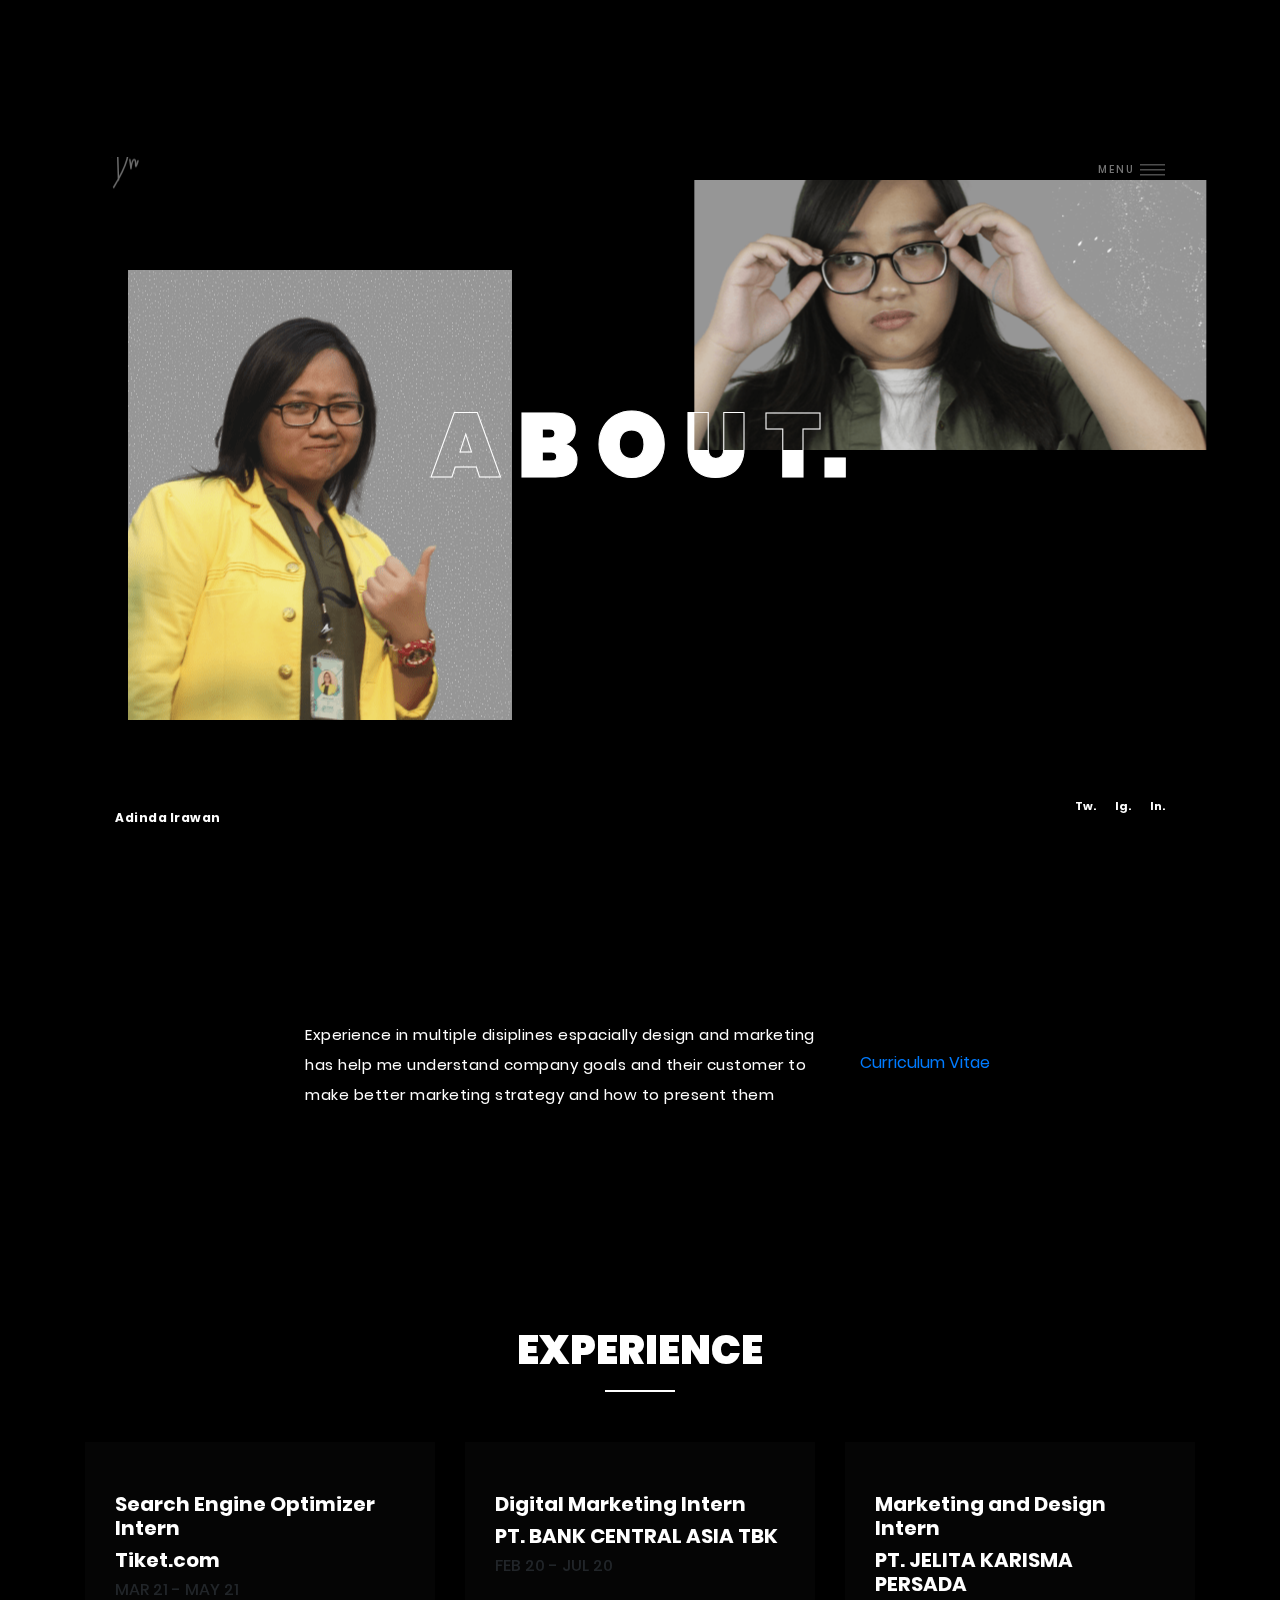
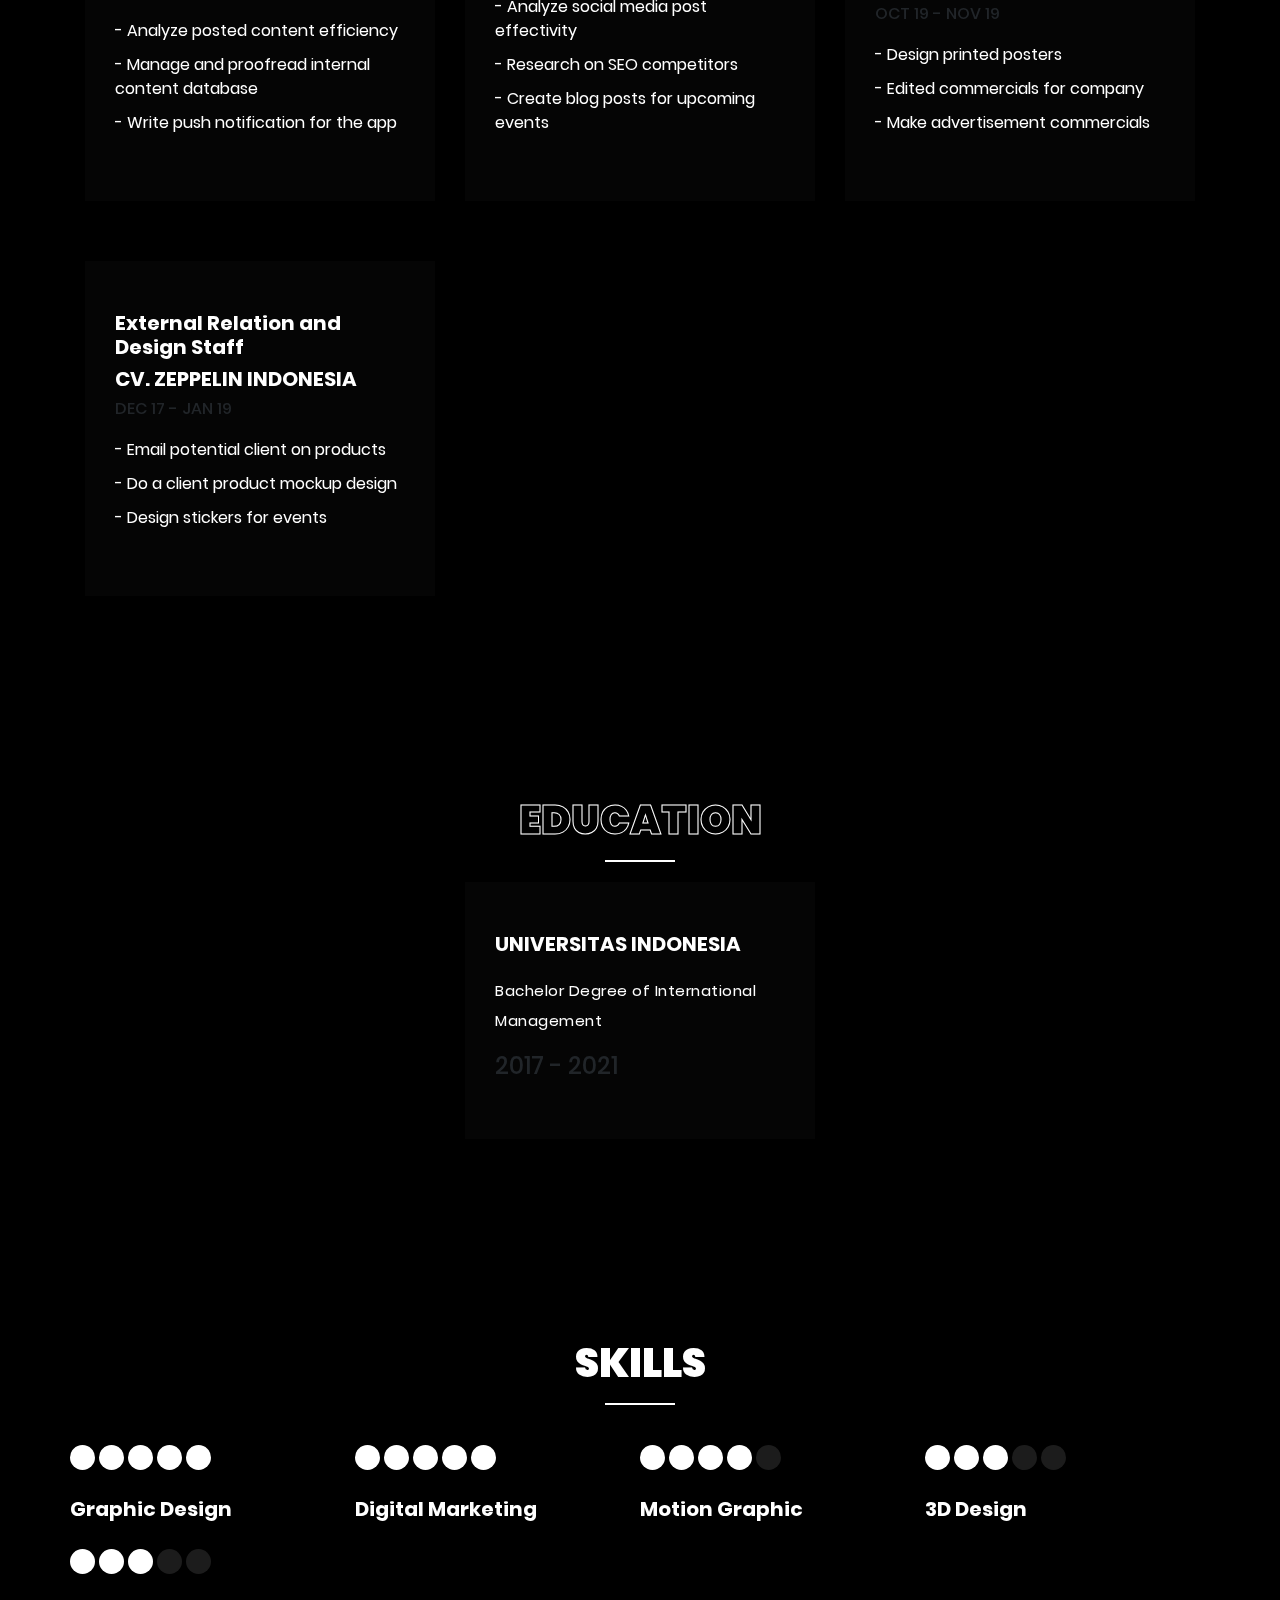
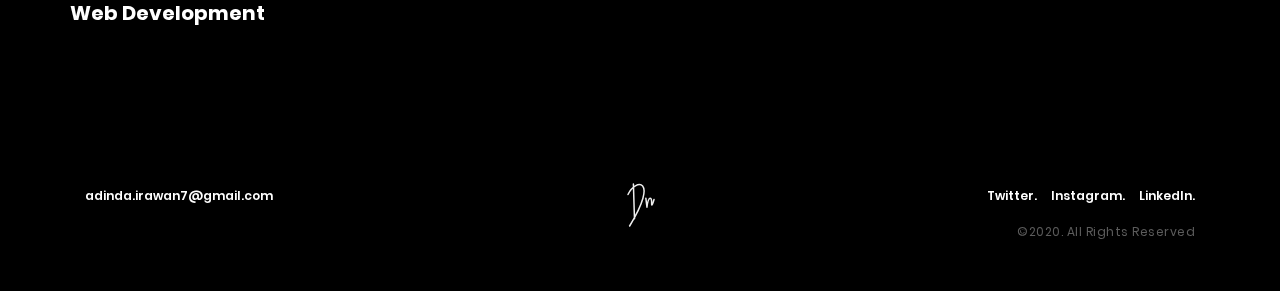
==== commit 7571787c: "Update about.html" ====
--- a/about.html
+++ b/about.html
@@ -166,6 +166,22 @@
                         <div class="service-item">
 
                             <div class="service-text">
+                                <h3>Search Engine Optimizer Intern</h3>
+                                <h3>Tiket.com</h3>
+                                <h6>MAR 21 - MAY 21</h6>
+                                <ul class="service-list">
+                                    <li>- Analyze posted content efficiency</li>
+                                    <li>- Manage and proofread internal content database</li>
+                                    <li>- Write push notification for the app</li>
+                                </ul>
+                            </div>
+                        </div>
+                    </div>
+
+                    <div class="col-lg-4 mt-30">
+                        <div class="service-item">
+
+                            <div class="service-text">
                                 <h3>Digital Marketing Intern</h3>
                                 <h3>PT. BANK CENTRAL ASIA TBK</h3>
                                 <h6>FEB 20 - JUL 20</h6>
@@ -177,7 +193,7 @@
                             </div>
                         </div>
                     </div>
-
+                    
                     <div class="col-lg-4 mt-30">
                         <div class="service-item">
 
@@ -193,22 +209,6 @@
                             </div>
                         </div>
                     </div>
-
-                    <div class="col-lg-4 mt-30">
-                        <div class="service-item">
-
-                            <div class="service-text">
-                                <h3Search Engine Optimizer Intern</h3>
-                                <h3>Tiket.com</h3>
-                                <h6>MAR 21 - MAY 21</h6>
-                                <ul class="service-list">
-                                    <li>- Analyze posted content efficiency</li>
-                                    <li>- Manage and proofread internal content database</li>
-                                    <li>- Write push notification for the app</li>
-                                </ul>
-                            </div>
-                        </div>
-                    </div>
                     
                 </div>
 
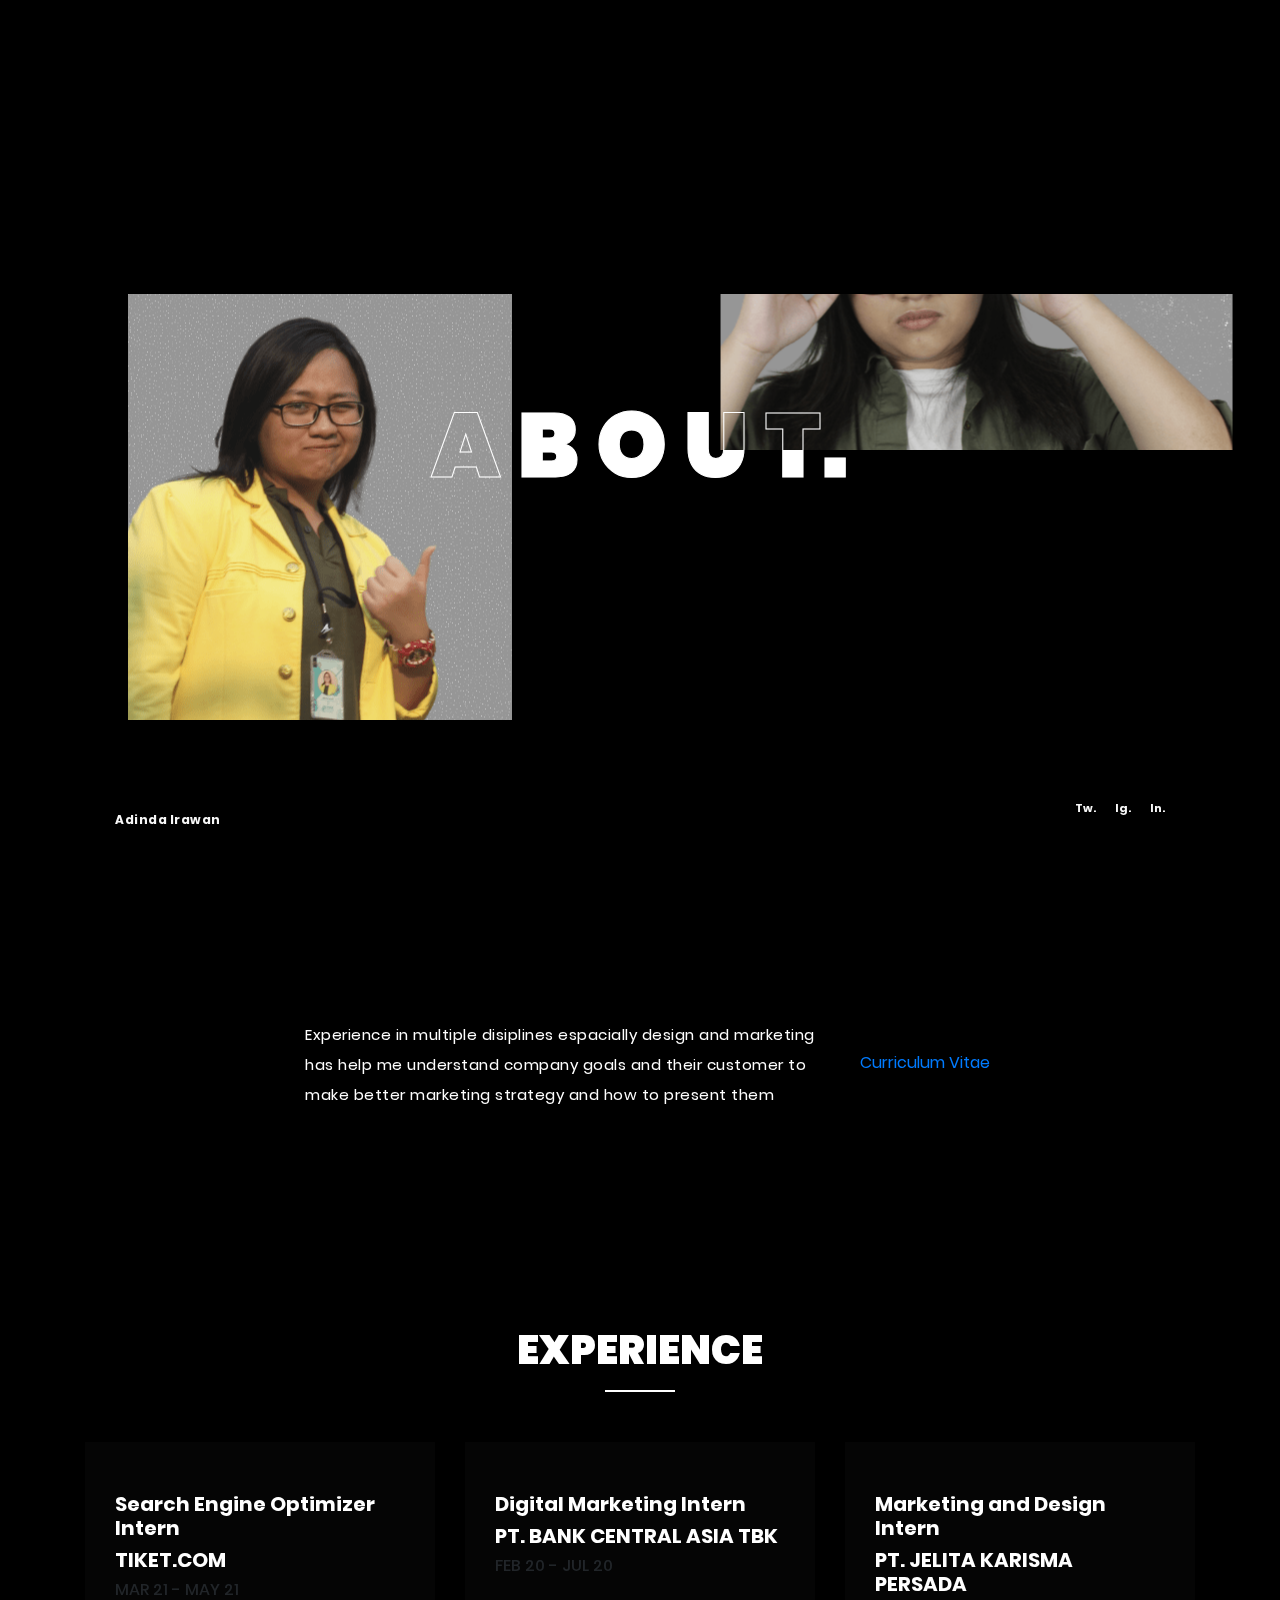
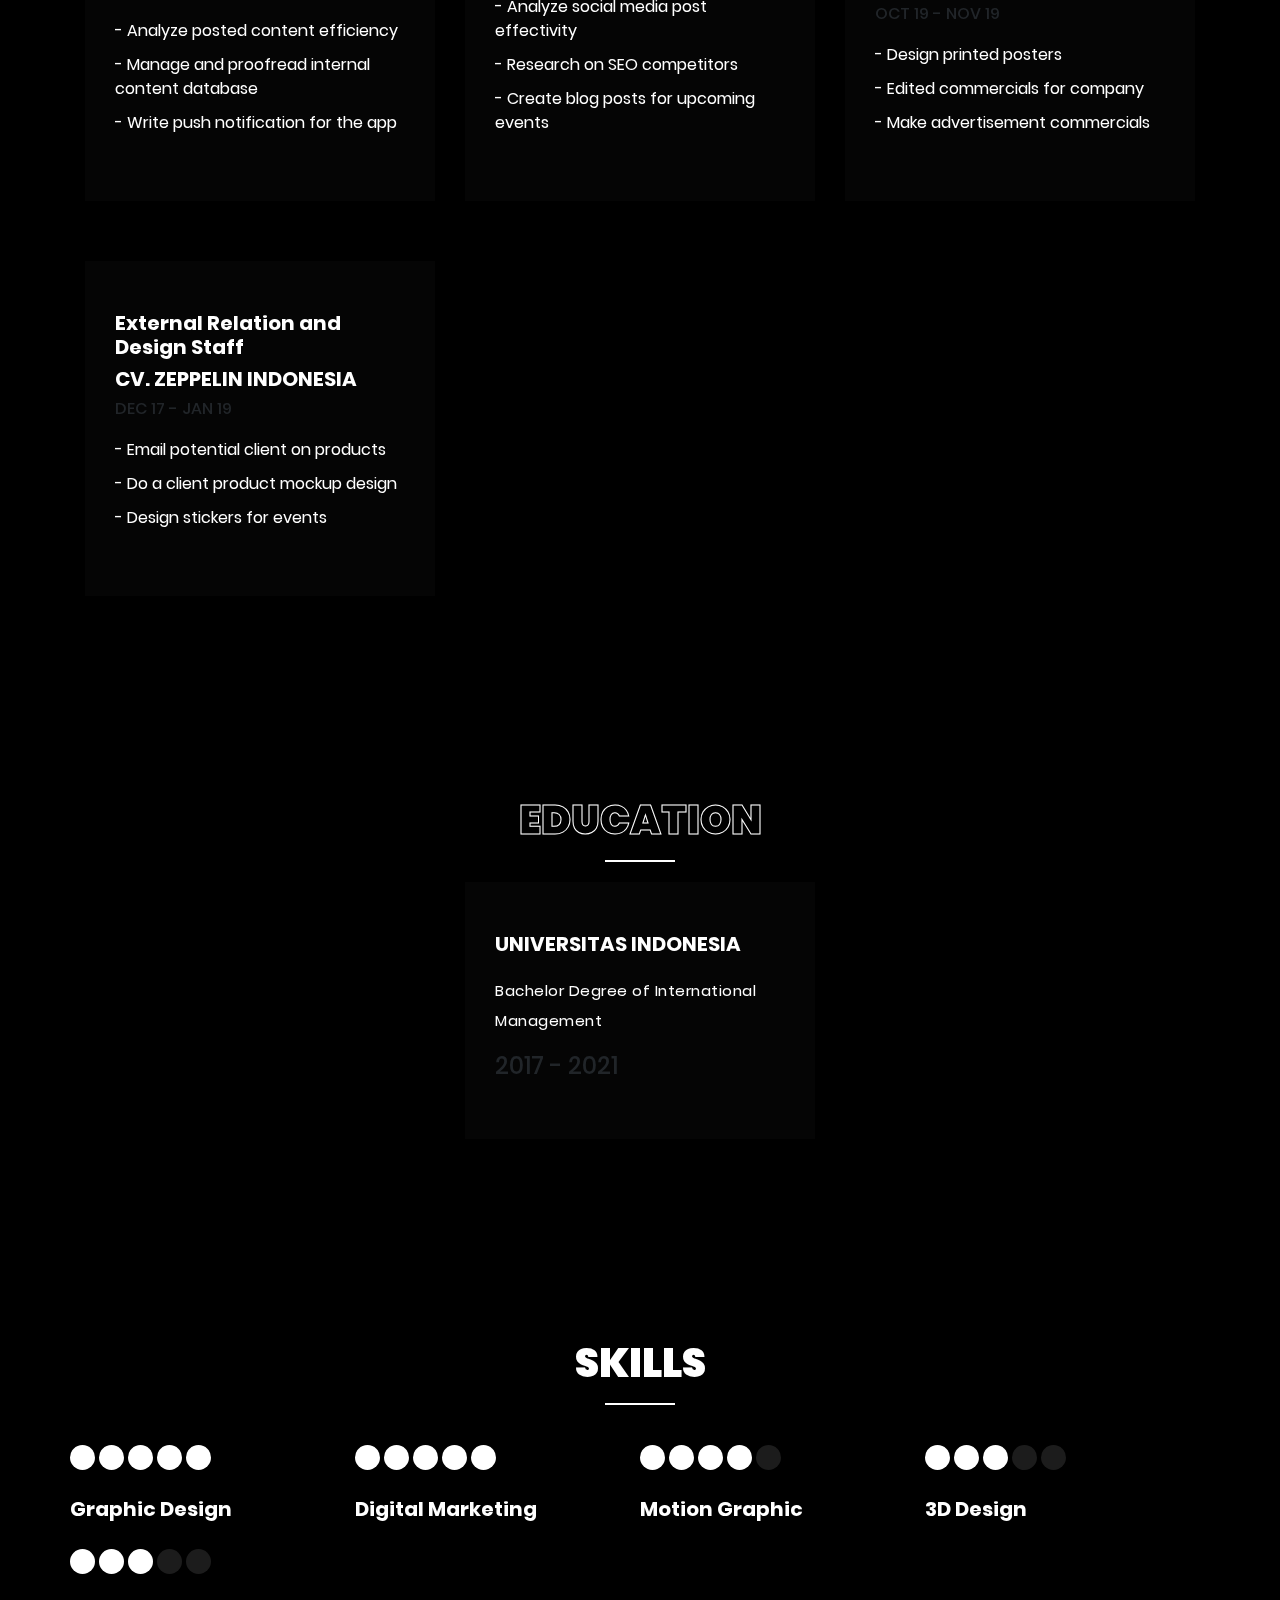
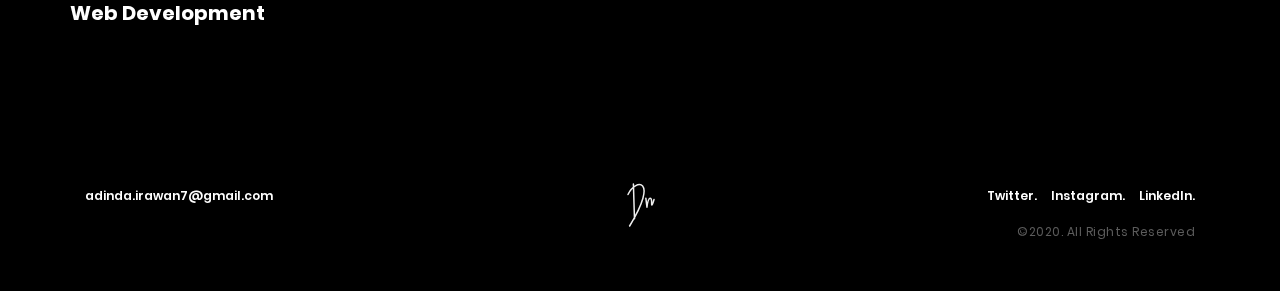
==== commit c8a7f7cb: "Update about.html" ====
--- a/about.html
+++ b/about.html
@@ -167,7 +167,7 @@
 
                             <div class="service-text">
                                 <h3>Search Engine Optimizer Intern</h3>
-                                <h3>Tiket.com</h3>
+                                <h3>TIKET.COM</h3>
                                 <h6>MAR 21 - MAY 21</h6>
                                 <ul class="service-list">
                                     <li>- Analyze posted content efficiency</li>
